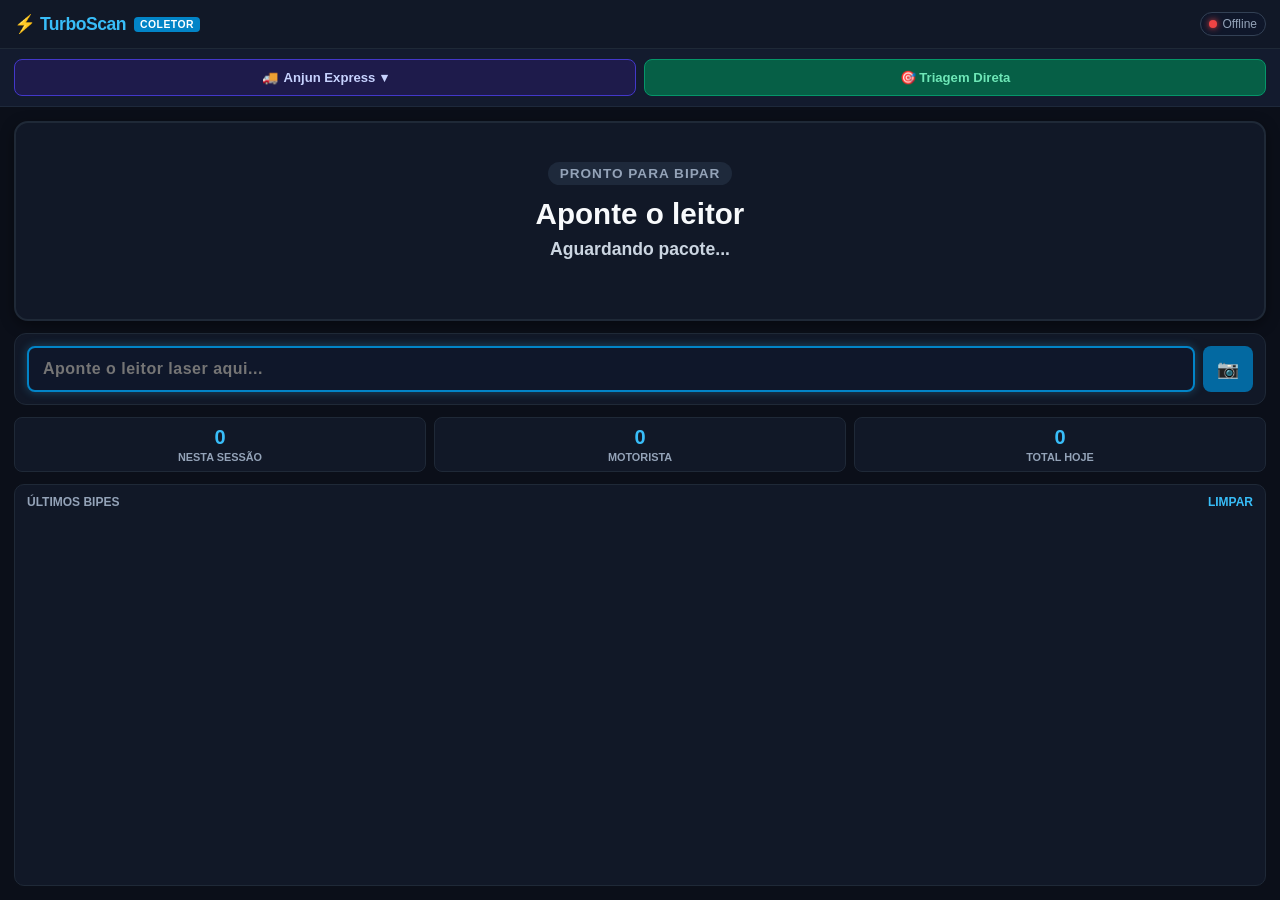
==== coletor.html @ 684beada "Add files via upload" ====
<!DOCTYPE html>
<html lang="pt-BR">
<head>
    <meta charset="UTF-8">
    <meta name="viewport" content="width=device-width, initial-scale=1.0, maximum-scale=1.0, user-scalable=no, viewport-fit=cover">
    <meta name="theme-color" content="#0b0f19">
    <meta name="apple-mobile-web-app-capable" content="yes">
    <meta name="apple-mobile-web-app-status-bar-style" content="black-translucent">
    <title>TurboScan Coletor Mobile</title>
    <style>
        * {
            box-sizing: border-box;
            margin: 0;
            padding: 0;
            -webkit-tap-highlight-color: transparent;
            font-family: -apple-system, BlinkMacSystemFont, "Segoe UI", Roboto, Helvetica, Arial, sans-serif;
        }

        body {
            background-color: #0b0f19;
            color: #f8fafc;
            min-height: 100vh;
            display: flex;
            flex-direction: column;
            overflow-x: hidden;
            padding-bottom: env(safe-area-inset-bottom);
        }

        /* Top Bar */
        .header {
            background: #111827;
            border-bottom: 1px solid #1f2937;
            padding: 12px 14px;
            display: flex;
            align-items: center;
            justify-content: space-between;
            position: sticky;
            top: 0;
            z-index: 50;
        }

        .brand-box {
            display: flex;
            align-items: center;
            gap: 8px;
        }

        .brand-title {
            font-size: 1.1rem;
            font-weight: 900;
            letter-spacing: -0.5px;
            color: #38bdf8;
            display: flex;
            align-items: center;
            gap: 4px;
        }

        .brand-badge {
            background: #0284c7;
            color: #fff;
            font-size: 0.65rem;
            font-weight: 800;
            padding: 2px 6px;
            border-radius: 4px;
            letter-spacing: 0.5px;
        }

        .status-pill {
            display: flex;
            align-items: center;
            gap: 6px;
            font-size: 0.75rem;
            background: #0f172a;
            border: 1px solid #334155;
            padding: 4px 8px;
            border-radius: 20px;
            color: #94a3b8;
        }

        .status-dot {
            width: 8px;
            height: 8px;
            border-radius: 50%;
            background: #10b981;
            box-shadow: 0 0 6px #10b981;
        }

        .status-dot.offline {
            background: #ef4444;
            box-shadow: 0 0 6px #ef4444;
        }

        /* Controls Bar */
        .controls-bar {
            background: #131b2e;
            padding: 10px 14px;
            border-bottom: 1px solid #1e293b;
            display: flex;
            gap: 8px;
            align-items: center;
        }

        .btn-control {
            flex: 1;
            background: #1e293b;
            border: 1px solid #334155;
            color: #f8fafc;
            padding: 10px 8px;
            border-radius: 8px;
            font-size: 0.82rem;
            font-weight: 700;
            display: flex;
            align-items: center;
            justify-content: center;
            gap: 6px;
            cursor: pointer;
            transition: all 0.15s ease;
        }

        .btn-control:active {
            transform: scale(0.97);
            background: #334155;
        }

        .btn-control.active-triagem {
            background: #065f46;
            border-color: #059669;
            color: #6ee7b7;
        }

        .btn-control.plat-btn {
            background: #1e1b4b;
            border-color: #4338ca;
            color: #c7d2fe;
        }

        /* Driver select bar (Modo Pilha) */
        .driver-bar {
            background: #182238;
            padding: 8px 14px;
            border-bottom: 1px solid #1e293b;
            display: none;
            align-items: center;
            gap: 8px;
        }

        .driver-select {
            flex: 1;
            background: #0f172a;
            border: 1px solid #38bdf8;
            color: #f8fafc;
            padding: 8px 10px;
            border-radius: 6px;
            font-size: 0.9rem;
            font-weight: 600;
            outline: none;
        }

        /* Main Container */
        .main-container {
            flex: 1;
            padding: 14px;
            display: flex;
            flex-direction: column;
            gap: 12px;
        }

        /* Big Result Card */
        .result-card {
            background: #111827;
            border: 2px solid #1f2937;
            border-radius: 14px;
            padding: 16px;
            text-align: center;
            transition: all 0.2s ease;
            box-shadow: 0 4px 14px rgba(0,0,0,0.4);
            min-height: 200px;
            display: flex;
            flex-direction: column;
            justify-content: center;
            align-items: center;
            gap: 8px;
        }

        .result-card.ok {
            border-color: #10b981;
            background: linear-gradient(180deg, #064e3b 0%, #062b21 100%);
            box-shadow: 0 0 20px rgba(16, 185, 129, 0.25);
        }

        .result-card.duplicado {
            border-color: #f59e0b;
            background: linear-gradient(180deg, #78350f 0%, #3a1a05 100%);
            box-shadow: 0 0 20px rgba(245, 158, 11, 0.25);
        }

        .result-card.divergente {
            border-color: #ef4444;
            background: linear-gradient(180deg, #7f1d1d 0%, #450a0a 100%);
            box-shadow: 0 0 20px rgba(239, 68, 68, 0.35);
            animation: shake 0.4s ease-in-out;
        }

        @keyframes shake {
            0%, 100% { transform: translateX(0); }
            20%, 60% { transform: translateX(-6px); }
            40%, 80% { transform: translateX(6px); }
        }

        .status-tag {
            font-size: 0.85rem;
            font-weight: 900;
            text-transform: uppercase;
            letter-spacing: 1px;
            padding: 4px 12px;
            border-radius: 20px;
            background: #1e293b;
            color: #94a3b8;
        }

        .result-card.ok .status-tag {
            background: #10b981;
            color: #064e3b;
        }

        .result-card.duplicado .status-tag {
            background: #f59e0b;
            color: #78350f;
        }

        .result-card.divergente .status-tag {
            background: #ef4444;
            color: #ffffff;
        }

        .mot-display {
            font-size: 1.85rem;
            font-weight: 900;
            line-height: 1.15;
            color: #f8fafc;
            word-break: break-word;
            margin-top: 4px;
        }

        .cidade-display {
            font-size: 1.1rem;
            font-weight: 700;
            color: #cbd5e1;
            display: flex;
            align-items: center;
            gap: 6px;
        }

        .detail-display {
            font-size: 0.85rem;
            color: #94a3b8;
            word-break: break-all;
        }

        .msg-display {
            font-size: 0.85rem;
            color: #fbbf24;
            margin-top: 4px;
            font-weight: 600;
        }

        /* Scan Input Section */
        .input-card {
            background: #111827;
            border: 1px solid #1f2937;
            border-radius: 12px;
            padding: 12px;
            display: flex;
            flex-direction: column;
            gap: 10px;
        }

        .input-row {
            display: flex;
            gap: 8px;
        }

        .barcode-input {
            flex: 1;
            background: #0f172a;
            border: 2px solid #38bdf8;
            color: #f8fafc;
            padding: 12px 14px;
            border-radius: 8px;
            font-size: 1rem;
            font-weight: 700;
            outline: none;
            letter-spacing: 0.5px;
        }

        .barcode-input:focus {
            border-color: #0284c7;
            box-shadow: 0 0 10px rgba(56, 189, 248, 0.3);
        }

        .btn-cam {
            background: #0369a1;
            color: #fff;
            border: none;
            border-radius: 8px;
            padding: 0 14px;
            font-size: 1.1rem;
            cursor: pointer;
            display: flex;
            align-items: center;
            justify-content: center;
        }

        .btn-cam:active {
            background: #0284c7;
        }

        /* Counters Bar */
        .stats-bar {
            display: grid;
            grid-template-columns: repeat(3, 1fr);
            gap: 8px;
        }

        .stat-box {
            background: #111827;
            border: 1px solid #1f2937;
            border-radius: 8px;
            padding: 8px 10px;
            text-align: center;
        }

        .stat-val {
            font-size: 1.25rem;
            font-weight: 900;
            color: #38bdf8;
        }

        .stat-label {
            font-size: 0.68rem;
            color: #94a3b8;
            text-transform: uppercase;
            font-weight: 700;
            margin-top: 2px;
        }

        /* Camera Scanner Modal */
        #camera-modal {
            display: none;
            position: fixed;
            top: 0;
            left: 0;
            right: 0;
            bottom: 0;
            background: rgba(0,0,0,0.95);
            z-index: 100;
            flex-direction: column;
            align-items: center;
            justify-content: center;
            padding: 16px;
        }

        #camera-video {
            width: 100%;
            max-width: 400px;
            height: 280px;
            border-radius: 12px;
            border: 2px solid #38bdf8;
            object-fit: cover;
            background: #000;
        }

        .cam-controls {
            margin-top: 14px;
            display: flex;
            gap: 12px;
            width: 100%;
            max-width: 400px;
        }

        .btn-close-cam {
            flex: 1;
            background: #ef4444;
            color: #fff;
            border: none;
            padding: 12px;
            border-radius: 8px;
            font-size: 0.9rem;
            font-weight: 800;
            cursor: pointer;
        }

        /* Platform Selection Sheet */
        #sheet-plataforma {
            display: none;
            position: fixed;
            top: 0;
            left: 0;
            right: 0;
            bottom: 0;
            background: rgba(0,0,0,0.7);
            z-index: 90;
            align-items: flex-end;
            justify-content: center;
        }

        .sheet-content {
            background: #111827;
            border-top: 1px solid #374151;
            border-radius: 16px 16px 0 0;
            width: 100%;
            max-width: 500px;
            padding: 18px 16px 28px 16px;
            display: flex;
            flex-direction: column;
            gap: 10px;
            animation: slideUp 0.2s ease-out;
        }

        @keyframes slideUp {
            from { transform: translateY(100%); }
            to { transform: translateY(0); }
        }

        .sheet-title {
            font-size: 1rem;
            font-weight: 800;
            color: #cbd5e1;
            margin-bottom: 6px;
            text-align: center;
        }

        .sheet-opt {
            background: #1e293b;
            border: 1px solid #334155;
            color: #f8fafc;
            padding: 14px;
            border-radius: 10px;
            font-size: 0.95rem;
            font-weight: 700;
            display: flex;
            align-items: center;
            justify-content: space-between;
            cursor: pointer;
        }

        .sheet-opt:active {
            background: #334155;
        }

        .sheet-opt.selected {
            border-color: #38bdf8;
            background: #0f2744;
            color: #38bdf8;
        }

        /* Recent Scans */
        .history-card {
            background: #111827;
            border: 1px solid #1f2937;
            border-radius: 10px;
            padding: 10px 12px;
            flex: 1;
            display: flex;
            flex-direction: column;
            overflow: hidden;
        }

        .history-title {
            font-size: 0.75rem;
            font-weight: 800;
            color: #94a3b8;
            text-transform: uppercase;
            margin-bottom: 6px;
            display: flex;
            justify-content: space-between;
        }

        .history-list {
            list-style: none;
            overflow-y: auto;
            flex: 1;
            display: flex;
            flex-direction: column;
            gap: 4px;
        }

        .history-item {
            background: #182238;
            border-radius: 6px;
            padding: 6px 8px;
            font-size: 0.78rem;
            display: flex;
            justify-content: space-between;
            align-items: center;
        }

        .history-item.divergente {
            border-left: 3px solid #ef4444;
        }

        .history-item.ok {
            border-left: 3px solid #10b981;
        }

        .history-item.duplicado {
            border-left: 3px solid #f59e0b;
        }
    </style>
</head>
<body>

    <!-- Top Bar -->
    <header class="header">
        <div class="brand-box">
            <span class="brand-title">⚡ TurboScan</span>
            <span class="brand-badge">COLETOR</span>
        </div>
        <div class="status-pill">
            <div id="status-dot" class="status-dot"></div>
            <span id="status-text">Online</span>
        </div>
    </header>

    <!-- Controls Bar -->
    <div class="controls-bar">
        <button id="btn-plat-selector" class="btn-control plat-btn">
            <span id="plat-icon">🚚</span>
            <span id="plat-label">Anjun Express</span>
            <span>▾</span>
        </button>
        <button id="btn-modo-triagem" class="btn-control active-triagem">
            <span>🎯 Triagem Direta</span>
        </button>
    </div>

    <!-- Driver Selector Bar (Pilha Mode) -->
    <div id="driver-bar" class="driver-bar">
        <span style="font-size: 0.8rem; font-weight: 700; color: #94a3b8;">Motorista:</span>
        <select id="driver-select" class="driver-select">
            <option value="">Selecione o motorista...</option>
        </select>
    </div>

    <!-- Main Container -->
    <main class="main-container">

        <!-- Big Result Card -->
        <div id="result-card" class="result-card">
            <span id="res-tag" class="status-tag">PRONTO PARA BIPAR</span>
            <div id="res-mot" class="mot-display">Aponte o leitor</div>
            <div id="res-cidade" class="cidade-display">Aguardando pacote...</div>
            <div id="res-detail" class="detail-display"></div>
            <div id="res-msg" class="msg-display"></div>
        </div>

        <!-- Scan Input Field -->
        <div class="input-card">
            <div class="input-row">
                <input type="text" id="barcode-input" class="barcode-input" placeholder="Aponte o leitor laser aqui..." autocomplete="off" autocorrect="off" autocapitalize="off" spellcheck="false" autofocus>
                <button type="button" id="btn-open-cam" class="btn-cam" title="Abrir câmera">📷</button>
            </div>
        </div>

        <!-- Stats Bar -->
        <div class="stats-bar">
            <div class="stat-box">
                <div id="stat-sessao" class="stat-val">0</div>
                <div class="stat-label">Nesta Sessão</div>
            </div>
            <div class="stat-box">
                <div id="stat-motorista" class="stat-val">0</div>
                <div class="stat-label">Motorista</div>
            </div>
            <div class="stat-box">
                <div id="stat-total" class="stat-val">0</div>
                <div class="stat-label">Total Hoje</div>
            </div>
        </div>

        <!-- Recent Scans History -->
        <div class="history-card">
            <div class="history-title">
                <span>Últimos Bipes</span>
                <span id="clear-hist-btn" style="cursor: pointer; color: #38bdf8;">Limpar</span>
            </div>
            <ul id="history-list" class="history-list">
                <!-- Inserido dinamicamente -->
            </ul>
        </div>

    </main>

    <!-- Platform Selection Sheet -->
    <div id="sheet-plataforma">
        <div class="sheet-content">
            <div class="sheet-title">Trocar Transportadora</div>
            <div class="sheet-opt" data-plat="anjun">
                <span>🚚 Anjun Express</span>
                <span class="check-mark">✓</span>
            </div>
            <div class="sheet-opt" data-plat="imile">
                <span>📦 iMile Delivery</span>
                <span class="check-mark"></span>
            </div>
            <div class="sheet-opt" data-plat="loggi">
                <span>⚡ Loggi</span>
                <span class="check-mark"></span>
            </div>
            <button id="btn-close-sheet" style="background: #334155; color: #fff; border: none; padding: 12px; border-radius: 8px; font-weight: 700; margin-top: 6px; cursor: pointer;">Cancelar</button>
        </div>
    </div>

    <!-- Camera Scanner Modal -->
    <div id="camera-modal">
        <video id="camera-video" playsinline></video>
        <div class="cam-controls">
            <button id="btn-close-cam" class="btn-close-cam">Fechar Câmera</button>
        </div>
    </div>

    <script>
        // State
        let plataformaAtiva = 'anjun';
        let modoTriagemDireta = true;
        let motoristaAtivo = '';
        let contagemSessao = 0;
        let cameraStream = null;
        let barcodeDetector = null;
        let cameraLoopId = null;

        // Elements
        const barcodeInput = document.getElementById('barcode-input');
        const resultCard = document.getElementById('result-card');
        const resTag = document.getElementById('res-tag');
        const resMot = document.getElementById('res-mot');
        const resCidade = document.getElementById('res-cidade');
        const resDetail = document.getElementById('res-detail');
        const resMsg = document.getElementById('res-msg');
        const statSessao = document.getElementById('stat-sessao');
        const statMotorista = document.getElementById('stat-motorista');
        const statTotal = document.getElementById('stat-total');
        const historyList = document.getElementById('history-list');
        const clearHistBtn = document.getElementById('clear-hist-btn');
        const statusDot = document.getElementById('status-dot');
        const statusText = document.getElementById('status-text');

        const btnModoTriagem = document.getElementById('btn-modo-triagem');
        const driverBar = document.getElementById('driver-bar');
        const driverSelect = document.getElementById('driver-select');
        const btnPlatSelector = document.getElementById('btn-plat-selector');
        const platLabel = document.getElementById('plat-label');
        const platIcon = document.getElementById('plat-icon');
        const sheetPlataforma = document.getElementById('sheet-plataforma');
        const btnCloseSheet = document.getElementById('btn-close-sheet');

        const btnOpenCam = document.getElementById('btn-open-cam');
        const cameraModal = document.getElementById('camera-modal');
        const cameraVideo = document.getElementById('camera-video');
        const btnCloseCam = document.getElementById('btn-close-cam');

        // Web Audio Synthesizer Beeps
        let audioCtx = null;
        function getAudioContext() {
            if (!audioCtx) {
                audioCtx = new (window.AudioContext || window.webkitAudioContext)();
            }
            if (audioCtx.state === 'suspended') {
                audioCtx.resume();
            }
            return audioCtx;
        }

        function playBeep(type = 'ok') {
            try {
                const ctx = getAudioContext();
                const osc = ctx.createOscillator();
                const gain = ctx.createGain();
                osc.connect(gain);
                gain.connect(ctx.destination);

                if (type === 'ok') {
                    osc.type = 'sine';
                    osc.frequency.setValueAtTime(1200, ctx.currentTime);
                    gain.gain.setValueAtTime(0.3, ctx.currentTime);
                    gain.gain.exponentialRampToValueAtTime(0.01, ctx.currentTime + 0.12);
                    osc.start(ctx.currentTime);
                    osc.stop(ctx.currentTime + 0.12);
                } else if (type === 'duplicado') {
                    osc.type = 'square';
                    osc.frequency.setValueAtTime(800, ctx.currentTime);
                    gain.gain.setValueAtTime(0.2, ctx.currentTime);
                    gain.gain.exponentialRampToValueAtTime(0.01, ctx.currentTime + 0.25);
                    osc.start(ctx.currentTime);
                    osc.stop(ctx.currentTime + 0.25);
                } else if (type === 'divergente') {
                    osc.type = 'sawtooth';
                    osc.frequency.setValueAtTime(350, ctx.currentTime);
                    gain.gain.setValueAtTime(0.4, ctx.currentTime);
                    gain.gain.exponentialRampToValueAtTime(0.01, ctx.currentTime + 0.45);
                    osc.start(ctx.currentTime);
                    osc.stop(ctx.currentTime + 0.45);
                }
            } catch (e) {
                console.warn("Audio erro:", e);
            }
        }

        function falarTexto(texto) {
            try {
                if ('speechSynthesis' in window && texto) {
                    window.speechSynthesis.cancel();
                    const utt = new SpeechSynthesisUtterance(texto);
                    utt.lang = 'pt-BR';
                    utt.rate = 1.15;
                    window.speechSynthesis.speak(utt);
                }
            } catch (e) {
                console.warn("Speech erro:", e);
            }
        }

        function vibrar(padrao = [80]) {
            try {
                if ('vibrate' in navigator) {
                    navigator.vibrate(padrao);
                }
            } catch (_) {}
        }

        // Auto Focus Input Management
        function manterFocoInput() {
            if (cameraModal.style.display !== 'flex' && sheetPlataforma.style.display !== 'flex') {
                if (document.activeElement !== barcodeInput) {
                    barcodeInput.focus();
                }
            }
        }
        document.addEventListener('click', (e) => {
            if (sheetPlataforma.style.display === 'flex' || cameraModal.style.display === 'flex') return;
            if (!['BUTTON', 'SELECT', 'INPUT'].includes(e.target.tagName)) {
                manterFocoInput();
            }
        });

        // Toggle Modo Triagem Direta vs Pilha
        btnModoTriagem.addEventListener('click', () => {
            modoTriagemDireta = !modoTriagemDireta;
            if (modoTriagemDireta) {
                btnModoTriagem.className = 'btn-control active-triagem';
                btnModoTriagem.innerHTML = '<span>🎯 Triagem Direta</span>';
                driverBar.style.display = 'none';
            } else {
                btnModoTriagem.className = 'btn-control';
                btnModoTriagem.innerHTML = '<span>📦 Modo Pilha</span>';
                driverBar.style.display = 'flex';
            }
            manterFocoInput();
        });

        // Platform Selector Sheet
        btnPlatSelector.addEventListener('click', (e) => {
            e.stopPropagation();
            sheetPlataforma.style.display = 'flex';
        });

        btnCloseSheet.addEventListener('click', (e) => {
            e.stopPropagation();
            sheetPlataforma.style.display = 'none';
            manterFocoInput();
        });

        sheetPlataforma.addEventListener('click', (e) => {
            if (e.target === sheetPlataforma) {
                e.stopPropagation();
                sheetPlataforma.style.display = 'none';
                manterFocoInput();
            }
        });

        document.querySelectorAll('.sheet-opt').forEach(opt => {
            opt.addEventListener('click', async (e) => {
                e.stopPropagation();
                const plat = opt.getAttribute('data-plat');
                sheetPlataforma.style.display = 'none';
                await trocarPlataforma(plat);
                manterFocoInput();
            });
        });

        async function trocarPlataforma(plat) {
            try {
                plataformaAtiva = plat;
                atualizarUiPlataforma(plat);
                const res = await fetch('/api/coletor/trocar-plataforma', {
                    method: 'POST',
                    headers: { 'Content-Type': 'application/json' },
                    body: JSON.stringify({ plataforma: plat })
                });
                if (res.ok) {
                    await carregarStatus();
                    falarTexto(plat === 'imile' ? 'iMile Delivery' : (plat === 'loggi' ? 'Loggi' : 'Anjun Express'));
                }
            } catch (e) {
                console.error("Erro ao trocar plataforma:", e);
            }
        }

        function atualizarUiPlataforma(plat) {
            document.querySelectorAll('.sheet-opt').forEach(opt => {
                const isSel = opt.getAttribute('data-plat') === plat;
                opt.className = 'sheet-opt' + (isSel ? ' selected' : '');
                opt.querySelector('.check-mark').innerText = isSel ? '✓' : '';
            });

            if (plat === 'anjun') {
                platLabel.innerText = 'Anjun Express';
                platIcon.innerText = '🚚';
            } else if (plat === 'imile') {
                platLabel.innerText = 'iMile Delivery';
                platIcon.innerText = '📦';
            } else if (plat === 'loggi') {
                platLabel.innerText = 'Loggi';
                platIcon.innerText = '⚡';
            }
        }

        // Driver Selection Change
        driverSelect.addEventListener('change', async () => {
            motoristaAtivo = driverSelect.value;
            try {
                await fetch('/api/coletor/trocar-motorista', {
                    method: 'POST',
                    headers: { 'Content-Type': 'application/json' },
                    body: JSON.stringify({ motorista: motoristaAtivo })
                });
            } catch (_) {}
            manterFocoInput();
        });

        // Load Status from Server
        async function carregarStatus() {
            try {
                const res = await fetch('/api/coletor/status?_=' + Date.now());
                if (res.ok) {
                    const data = await res.json();
                    statusDot.className = 'status-dot';
                    statusText.innerText = 'Online';

                    plataformaAtiva = data.plataforma || plataformaAtiva;
                    atualizarUiPlataforma(plataformaAtiva);

                    statMotorista.innerText = data.contagem || 0;
                    statTotal.innerText = data.contagem_total_hoje || 0;

                    // Atualiza opções de motoristas
                    const selVal = driverSelect.value;
                    driverSelect.innerHTML = '<option value="">Selecione o motorista...</option>';
                    (data.motoristas || []).forEach(m => {
                        const opt = document.createElement('option');
                        opt.value = m;
                        opt.innerText = m;
                        if (m === data.motorista_ativo || m === selVal) {
                            opt.selected = true;
                        }
                        driverSelect.appendChild(opt);
                    });
                } else {
                    statusDot.className = 'status-dot offline';
                    statusText.innerText = 'Offline';
                }
            } catch (e) {
                statusDot.className = 'status-dot offline';
                statusText.innerText = 'Desconectado';
            }
        }

        // Process Scan
        async function processarCodigo(codigo) {
            const codLimpo = String(codigo || '').trim();
            if (!codLimpo) return;

            // Feedback imediato
            resultCard.className = 'result-card';
            resTag.innerText = 'PROCESSANDO...';
            resMot.innerText = codLimpo;
            resCidade.innerText = 'Consultando transportadora...';
            resDetail.innerText = '';
            resMsg.innerText = '';

            try {
                const payload = {
                    codigo: codLimpo,
                    plataforma: plataformaAtiva,
                    motorista: modoTriagemDireta ? null : (driverSelect.value || null),
                    cidades_selecionadas: [],
                    triagem_direta: Boolean(modoTriagemDireta)
                };

                const res = await fetch('/bip', {
                    method: 'POST',
                    headers: { 'Content-Type': 'application/json' },
                    body: JSON.stringify(payload)
                });

                const data = await res.json();
                exibirResultado(codLimpo, data);
            } catch (e) {
                resultCard.className = 'result-card divergente';
                resTag.innerText = 'ERRO DE CONEXÃO';
                resMot.innerText = 'FALHA DE REDE';
                resCidade.innerText = 'Verifique o Wi-Fi do galpão';
                resMsg.innerText = e.message;
                playBeep('divergente');
                vibrar([200, 100, 200]);
            } finally {
                barcodeInput.value = '';
                manterFocoInput();
            }
        }

        function exibirResultado(codigo, data) {
            contagemSessao++;
            statSessao.innerText = contagemSessao;

            const st = (data.status || '').toLowerCase();
            const mot = data.motorista || 'Sem Motorista';
            const cid = data.cidade || '';
            const msg = data.mensagem || '';
            const bairro = data.bairro ? ` • Bairro: ${data.bairro}` : '';
            const cep = data.cep ? ` • CEP: ${data.cep}` : '';

            if (st === 'sucesso' || st === 'ok') {
                resultCard.className = 'result-card ok';
                resTag.innerText = 'SUCESSO';
                resMot.innerText = mot;
                resCidade.innerText = (cid ? '📍 ' + cid : '') + bairro;
                resDetail.innerText = `Pacote: ${codigo}`;
                resMsg.innerText = '';

                playBeep('ok');
                vibrar([90]);
                falarTexto(mot + (cid ? ' - ' + cid : ''));
                adicionarHistorico(codigo, mot, cid, 'ok');

                if (data.contagem !== undefined) {
                    statMotorista.innerText = data.contagem;
                }
            } else if (st === 'duplicado') {
                resultCard.className = 'result-card duplicado';
                resTag.innerText = 'DUPLICADO (JÁ BIPADO)';
                resMot.innerText = mot;
                resCidade.innerText = (cid ? '📍 ' + cid : '') + bairro;
                resDetail.innerText = `Pacote: ${codigo}`;
                resMsg.innerText = msg || 'Pacote já registrado no lote!';

                playBeep('duplicado');
                vibrar([120, 80, 120]);
                falarTexto("Duplicado! " + mot);
                adicionarHistorico(codigo, mot, cid, 'duplicado');
            } else if (st === 'divergente') {
                resultCard.className = 'result-card divergente';
                resTag.innerText = 'DIVERGÊNCIA!';
                resMot.innerText = mot !== 'Sem Motorista' ? mot : 'ATENÇÃO!';
                resCidade.innerText = (cid ? 'Destino: ' + cid : 'Cidade Não Autorizada') + bairro;
                resDetail.innerText = `Pacote: ${codigo}`;
                resMsg.innerText = msg;

                playBeep('divergente');
                vibrar([250, 100, 250, 100, 250]);
                falarTexto("Divergência! " + (cid || msg));
                adicionarHistorico(codigo, mot || 'Divergente', cid, 'divergente');
            } else {
                resultCard.className = 'result-card divergente';
                resTag.innerText = 'AVISO / FALHA';
                resMot.innerText = 'VERIFICAR PACOTE';
                resCidade.innerText = cid || '---';
                resDetail.innerText = `Pacote: ${codigo}`;
                resMsg.innerText = msg || 'Verifique o status no computador central';

                playBeep('divergente');
                vibrar([200]);
                adicionarHistorico(codigo, 'Falha', cid, 'divergente');
            }
        }

        function adicionarHistorico(codigo, motorista, cidade, status) {
            const li = document.createElement('li');
            li.className = 'history-item ' + status;
            const hora = new Date().toLocaleTimeString('pt-BR', { hour: '2-digit', minute: '2-digit', second: '2-digit' });
            li.innerHTML = `
                <div>
                    <strong style="color: #f8fafc;">${motorista}</strong>
                    <span style="color: #94a3b8; font-size: 0.72rem; margin-left: 4px;">${cidade || ''}</span>
                    <div style="color: #64748b; font-size: 0.7rem;">${codigo}</div>
                </div>
                <span style="color: #64748b; font-size: 0.72rem;">${hora}</span>
            `;
            historyList.insertBefore(li, historyList.firstChild);

            // Mantém no máximo 15 itens
            while (historyList.children.length > 15) {
                historyList.removeChild(historyList.lastChild);
            }
        }

        clearHistBtn.addEventListener('click', () => {
            historyList.innerHTML = '';
        });

        // Barcode Input Handler
        barcodeInput.addEventListener('keydown', (e) => {
            if (e.key === 'Enter') {
                e.preventDefault();
                const val = barcodeInput.value;
                if (val.trim()) {
                    processarCodigo(val);
                }
            }
        });

        // Camera Scanner Feature
        btnOpenCam.addEventListener('click', async () => {
            cameraModal.style.display = 'flex';
            await iniciarCamera();
        });

        btnCloseCam.addEventListener('click', () => {
            pararCamera();
            cameraModal.style.display = 'none';
            manterFocoInput();
        });

        async function iniciarCamera() {
            try {
                if ('BarcodeDetector' in window) {
                    barcodeDetector = new BarcodeDetector({ formats: ['code_128', 'code_39', 'qr_code', 'ean_13', 'itf'] });
                }

                cameraStream = await navigator.mediaDevices.getUserMedia({
                    video: { facingMode: 'environment', width: { ideal: 1280 }, height: { ideal: 720 } }
                });
                cameraVideo.srcObject = cameraStream;
                await cameraVideo.play();

                if (barcodeDetector) {
                    cameraLoopId = requestAnimationFrame(scanVideoFrame);
                }
            } catch (err) {
                alert("Não foi possível acessar a câmera do aparelho: " + err.message);
                cameraModal.style.display = 'none';
            }
        }

        async function scanVideoFrame() {
            if (cameraModal.style.display === 'flex' && barcodeDetector && cameraVideo.readyState >= 2) {
                try {
                    const barcodes = await barcodeDetector.detect(cameraVideo);
                    if (barcodes.length > 0) {
                        const raw = barcodes[0].rawValue;
                        if (raw) {
                            pararCamera();
                            cameraModal.style.display = 'none';
                            processarCodigo(raw);
                            return;
                        }
                    }
                } catch (_) {}
                cameraLoopId = requestAnimationFrame(scanVideoFrame);
            }
        }

        function pararCamera() {
            if (cameraLoopId) {
                cancelAnimationFrame(cameraLoopId);
                cameraLoopId = null;
            }
            if (cameraStream) {
                cameraStream.getTracks().forEach(t => t.stop());
                cameraStream = null;
            }
        }

        // Init
        carregarStatus();
        setInterval(carregarStatus, 5000);
        manterFocoInput();
    </script>
</body>
</html>
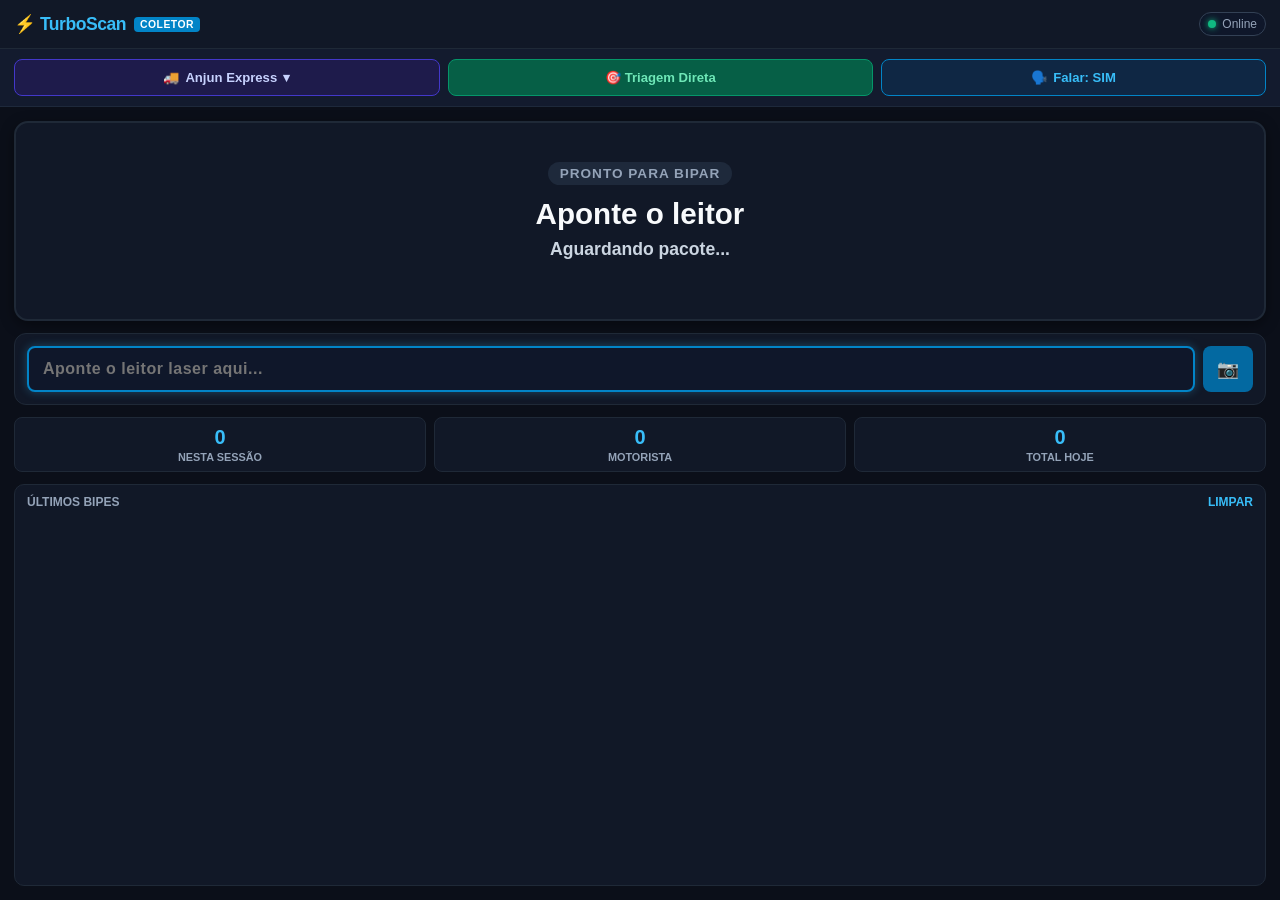
==== commit bb1f3c9e: "Add files via upload" ====
--- a/coletor.html
+++ b/coletor.html
@@ -1,1090 +1,4154 @@
-<!DOCTYPE html>
-<html lang="pt-BR">
-<head>
-    <meta charset="UTF-8">
-    <meta name="viewport" content="width=device-width, initial-scale=1.0, maximum-scale=1.0, user-scalable=no, viewport-fit=cover">
-    <meta name="theme-color" content="#0b0f19">
-    <meta name="apple-mobile-web-app-capable" content="yes">
-    <meta name="apple-mobile-web-app-status-bar-style" content="black-translucent">
-    <title>TurboScan Coletor Mobile</title>
-    <style>
-        * {
-            box-sizing: border-box;
-            margin: 0;
-            padding: 0;
-            -webkit-tap-highlight-color: transparent;
-            font-family: -apple-system, BlinkMacSystemFont, "Segoe UI", Roboto, Helvetica, Arial, sans-serif;
-        }
-
-        body {
-            background-color: #0b0f19;
-            color: #f8fafc;
-            min-height: 100vh;
-            display: flex;
-            flex-direction: column;
-            overflow-x: hidden;
-            padding-bottom: env(safe-area-inset-bottom);
-        }
-
-        /* Top Bar */
-        .header {
-            background: #111827;
-            border-bottom: 1px solid #1f2937;
-            padding: 12px 14px;
-            display: flex;
-            align-items: center;
-            justify-content: space-between;
-            position: sticky;
-            top: 0;
-            z-index: 50;
-        }
-
-        .brand-box {
-            display: flex;
-            align-items: center;
-            gap: 8px;
-        }
-
-        .brand-title {
-            font-size: 1.1rem;
-            font-weight: 900;
-            letter-spacing: -0.5px;
-            color: #38bdf8;
-            display: flex;
-            align-items: center;
-            gap: 4px;
-        }
-
-        .brand-badge {
-            background: #0284c7;
-            color: #fff;
-            font-size: 0.65rem;
-            font-weight: 800;
-            padding: 2px 6px;
-            border-radius: 4px;
-            letter-spacing: 0.5px;
-        }
-
-        .status-pill {
-            display: flex;
-            align-items: center;
-            gap: 6px;
-            font-size: 0.75rem;
-            background: #0f172a;
-            border: 1px solid #334155;
-            padding: 4px 8px;
-            border-radius: 20px;
-            color: #94a3b8;
-        }
-
-        .status-dot {
-            width: 8px;
-            height: 8px;
-            border-radius: 50%;
-            background: #10b981;
-            box-shadow: 0 0 6px #10b981;
-        }
-
-        .status-dot.offline {
-            background: #ef4444;
-            box-shadow: 0 0 6px #ef4444;
-        }
-
-        /* Controls Bar */
-        .controls-bar {
-            background: #131b2e;
-            padding: 10px 14px;
-            border-bottom: 1px solid #1e293b;
-            display: flex;
-            gap: 8px;
-            align-items: center;
-        }
-
-        .btn-control {
-            flex: 1;
-            background: #1e293b;
-            border: 1px solid #334155;
-            color: #f8fafc;
-            padding: 10px 8px;
-            border-radius: 8px;
-            font-size: 0.82rem;
-            font-weight: 700;
-            display: flex;
-            align-items: center;
-            justify-content: center;
-            gap: 6px;
-            cursor: pointer;
-            transition: all 0.15s ease;
-        }
-
-        .btn-control:active {
-            transform: scale(0.97);
-            background: #334155;
-        }
-
-        .btn-control.active-triagem {
-            background: #065f46;
-            border-color: #059669;
-            color: #6ee7b7;
-        }
-
-        .btn-control.plat-btn {
-            background: #1e1b4b;
-            border-color: #4338ca;
-            color: #c7d2fe;
-        }
-
-        /* Driver select bar (Modo Pilha) */
-        .driver-bar {
-            background: #182238;
-            padding: 8px 14px;
-            border-bottom: 1px solid #1e293b;
-            display: none;
-            align-items: center;
-            gap: 8px;
-        }
-
-        .driver-select {
-            flex: 1;
-            background: #0f172a;
-            border: 1px solid #38bdf8;
-            color: #f8fafc;
-            padding: 8px 10px;
-            border-radius: 6px;
-            font-size: 0.9rem;
-            font-weight: 600;
-            outline: none;
-        }
-
-        /* Main Container */
-        .main-container {
-            flex: 1;
-            padding: 14px;
-            display: flex;
-            flex-direction: column;
-            gap: 12px;
-        }
-
-        /* Big Result Card */
-        .result-card {
-            background: #111827;
-            border: 2px solid #1f2937;
-            border-radius: 14px;
-            padding: 16px;
-            text-align: center;
-            transition: all 0.2s ease;
-            box-shadow: 0 4px 14px rgba(0,0,0,0.4);
-            min-height: 200px;
-            display: flex;
-            flex-direction: column;
-            justify-content: center;
-            align-items: center;
-            gap: 8px;
-        }
-
-        .result-card.ok {
-            border-color: #10b981;
-            background: linear-gradient(180deg, #064e3b 0%, #062b21 100%);
-            box-shadow: 0 0 20px rgba(16, 185, 129, 0.25);
-        }
-
-        .result-card.duplicado {
-            border-color: #f59e0b;
-            background: linear-gradient(180deg, #78350f 0%, #3a1a05 100%);
-            box-shadow: 0 0 20px rgba(245, 158, 11, 0.25);
-        }
-
-        .result-card.divergente {
-            border-color: #ef4444;
-            background: linear-gradient(180deg, #7f1d1d 0%, #450a0a 100%);
-            box-shadow: 0 0 20px rgba(239, 68, 68, 0.35);
-            animation: shake 0.4s ease-in-out;
-        }
-
-        @keyframes shake {
-            0%, 100% { transform: translateX(0); }
-            20%, 60% { transform: translateX(-6px); }
-            40%, 80% { transform: translateX(6px); }
-        }
-
-        .status-tag {
-            font-size: 0.85rem;
-            font-weight: 900;
-            text-transform: uppercase;
-            letter-spacing: 1px;
-            padding: 4px 12px;
-            border-radius: 20px;
-            background: #1e293b;
-            color: #94a3b8;
-        }
-
-        .result-card.ok .status-tag {
-            background: #10b981;
-            color: #064e3b;
-        }
-
-        .result-card.duplicado .status-tag {
-            background: #f59e0b;
-            color: #78350f;
-        }
-
-        .result-card.divergente .status-tag {
-            background: #ef4444;
-            color: #ffffff;
-        }
-
-        .mot-display {
-            font-size: 1.85rem;
-            font-weight: 900;
-            line-height: 1.15;
-            color: #f8fafc;
-            word-break: break-word;
-            margin-top: 4px;
-        }
-
-        .cidade-display {
-            font-size: 1.1rem;
-            font-weight: 700;
-            color: #cbd5e1;
-            display: flex;
-            align-items: center;
-            gap: 6px;
-        }
-
-        .detail-display {
-            font-size: 0.85rem;
-            color: #94a3b8;
-            word-break: break-all;
-        }
-
-        .msg-display {
-            font-size: 0.85rem;
-            color: #fbbf24;
-            margin-top: 4px;
-            font-weight: 600;
-        }
-
-        /* Scan Input Section */
-        .input-card {
-            background: #111827;
-            border: 1px solid #1f2937;
-            border-radius: 12px;
-            padding: 12px;
-            display: flex;
-            flex-direction: column;
-            gap: 10px;
-        }
-
-        .input-row {
-            display: flex;
-            gap: 8px;
-        }
-
-        .barcode-input {
-            flex: 1;
-            background: #0f172a;
-            border: 2px solid #38bdf8;
-            color: #f8fafc;
-            padding: 12px 14px;
-            border-radius: 8px;
-            font-size: 1rem;
-            font-weight: 700;
-            outline: none;
-            letter-spacing: 0.5px;
-        }
-
-        .barcode-input:focus {
-            border-color: #0284c7;
-            box-shadow: 0 0 10px rgba(56, 189, 248, 0.3);
-        }
-
-        .btn-cam {
-            background: #0369a1;
-            color: #fff;
-            border: none;
-            border-radius: 8px;
-            padding: 0 14px;
-            font-size: 1.1rem;
-            cursor: pointer;
-            display: flex;
-            align-items: center;
-            justify-content: center;
-        }
-
-        .btn-cam:active {
-            background: #0284c7;
-        }
-
-        /* Counters Bar */
-        .stats-bar {
-            display: grid;
-            grid-template-columns: repeat(3, 1fr);
-            gap: 8px;
-        }
-
-        .stat-box {
-            background: #111827;
-            border: 1px solid #1f2937;
-            border-radius: 8px;
-            padding: 8px 10px;
-            text-align: center;
-        }
-
-        .stat-val {
-            font-size: 1.25rem;
-            font-weight: 900;
-            color: #38bdf8;
-        }
-
-        .stat-label {
-            font-size: 0.68rem;
-            color: #94a3b8;
-            text-transform: uppercase;
-            font-weight: 700;
-            margin-top: 2px;
-        }
-
-        /* Camera Scanner Modal */
-        #camera-modal {
-            display: none;
-            position: fixed;
-            top: 0;
-            left: 0;
-            right: 0;
-            bottom: 0;
-            background: rgba(0,0,0,0.95);
-            z-index: 100;
-            flex-direction: column;
-            align-items: center;
-            justify-content: center;
-            padding: 16px;
-        }
-
-        #camera-video {
-            width: 100%;
-            max-width: 400px;
-            height: 280px;
-            border-radius: 12px;
-            border: 2px solid #38bdf8;
-            object-fit: cover;
-            background: #000;
-        }
-
-        .cam-controls {
-            margin-top: 14px;
-            display: flex;
-            gap: 12px;
-            width: 100%;
-            max-width: 400px;
-        }
-
-        .btn-close-cam {
-            flex: 1;
-            background: #ef4444;
-            color: #fff;
-            border: none;
-            padding: 12px;
-            border-radius: 8px;
-            font-size: 0.9rem;
-            font-weight: 800;
-            cursor: pointer;
-        }
-
-        /* Platform Selection Sheet */
-        #sheet-plataforma {
-            display: none;
-            position: fixed;
-            top: 0;
-            left: 0;
-            right: 0;
-            bottom: 0;
-            background: rgba(0,0,0,0.7);
-            z-index: 90;
-            align-items: flex-end;
-            justify-content: center;
-        }
-
-        .sheet-content {
-            background: #111827;
-            border-top: 1px solid #374151;
-            border-radius: 16px 16px 0 0;
-            width: 100%;
-            max-width: 500px;
-            padding: 18px 16px 28px 16px;
-            display: flex;
-            flex-direction: column;
-            gap: 10px;
-            animation: slideUp 0.2s ease-out;
-        }
-
-        @keyframes slideUp {
-            from { transform: translateY(100%); }
-            to { transform: translateY(0); }
-        }
-
-        .sheet-title {
-            font-size: 1rem;
-            font-weight: 800;
-            color: #cbd5e1;
-            margin-bottom: 6px;
-            text-align: center;
-        }
-
-        .sheet-opt {
-            background: #1e293b;
-            border: 1px solid #334155;
-            color: #f8fafc;
-            padding: 14px;
-            border-radius: 10px;
-            font-size: 0.95rem;
-            font-weight: 700;
-            display: flex;
-            align-items: center;
-            justify-content: space-between;
-            cursor: pointer;
-        }
-
-        .sheet-opt:active {
-            background: #334155;
-        }
-
-        .sheet-opt.selected {
-            border-color: #38bdf8;
-            background: #0f2744;
-            color: #38bdf8;
-        }
-
-        /* Recent Scans */
-        .history-card {
-            background: #111827;
-            border: 1px solid #1f2937;
-            border-radius: 10px;
-            padding: 10px 12px;
-            flex: 1;
-            display: flex;
-            flex-direction: column;
-            overflow: hidden;
-        }
-
-        .history-title {
-            font-size: 0.75rem;
-            font-weight: 800;
-            color: #94a3b8;
-            text-transform: uppercase;
-            margin-bottom: 6px;
-            display: flex;
-            justify-content: space-between;
-        }
-
-        .history-list {
-            list-style: none;
-            overflow-y: auto;
-            flex: 1;
-            display: flex;
-            flex-direction: column;
-            gap: 4px;
-        }
-
-        .history-item {
-            background: #182238;
-            border-radius: 6px;
-            padding: 6px 8px;
-            font-size: 0.78rem;
-            display: flex;
-            justify-content: space-between;
-            align-items: center;
-        }
-
-        .history-item.divergente {
-            border-left: 3px solid #ef4444;
-        }
-
-        .history-item.ok {
-            border-left: 3px solid #10b981;
-        }
-
-        .history-item.duplicado {
-            border-left: 3px solid #f59e0b;
-        }
-    </style>
-</head>
-<body>
-
-    <!-- Top Bar -->
-    <header class="header">
-        <div class="brand-box">
-            <span class="brand-title">⚡ TurboScan</span>
-            <span class="brand-badge">COLETOR</span>
-        </div>
-        <div class="status-pill">
-            <div id="status-dot" class="status-dot"></div>
-            <span id="status-text">Online</span>
-        </div>
-    </header>
-
-    <!-- Controls Bar -->
-    <div class="controls-bar">
-        <button id="btn-plat-selector" class="btn-control plat-btn">
-            <span id="plat-icon">🚚</span>
-            <span id="plat-label">Anjun Express</span>
-            <span>▾</span>
-        </button>
-        <button id="btn-modo-triagem" class="btn-control active-triagem">
-            <span>🎯 Triagem Direta</span>
-        </button>
-    </div>
-
-    <!-- Driver Selector Bar (Pilha Mode) -->
-    <div id="driver-bar" class="driver-bar">
-        <span style="font-size: 0.8rem; font-weight: 700; color: #94a3b8;">Motorista:</span>
-        <select id="driver-select" class="driver-select">
-            <option value="">Selecione o motorista...</option>
-        </select>
-    </div>
-
-    <!-- Main Container -->
-    <main class="main-container">
-
-        <!-- Big Result Card -->
-        <div id="result-card" class="result-card">
-            <span id="res-tag" class="status-tag">PRONTO PARA BIPAR</span>
-            <div id="res-mot" class="mot-display">Aponte o leitor</div>
-            <div id="res-cidade" class="cidade-display">Aguardando pacote...</div>
-            <div id="res-detail" class="detail-display"></div>
-            <div id="res-msg" class="msg-display"></div>
-        </div>
-
-        <!-- Scan Input Field -->
-        <div class="input-card">
-            <div class="input-row">
-                <input type="text" id="barcode-input" class="barcode-input" placeholder="Aponte o leitor laser aqui..." autocomplete="off" autocorrect="off" autocapitalize="off" spellcheck="false" autofocus>
-                <button type="button" id="btn-open-cam" class="btn-cam" title="Abrir câmera">📷</button>
-            </div>
-        </div>
-
-        <!-- Stats Bar -->
-        <div class="stats-bar">
-            <div class="stat-box">
-                <div id="stat-sessao" class="stat-val">0</div>
-                <div class="stat-label">Nesta Sessão</div>
-            </div>
-            <div class="stat-box">
-                <div id="stat-motorista" class="stat-val">0</div>
-                <div class="stat-label">Motorista</div>
-            </div>
-            <div class="stat-box">
-                <div id="stat-total" class="stat-val">0</div>
-                <div class="stat-label">Total Hoje</div>
-            </div>
-        </div>
-
-        <!-- Recent Scans History -->
-        <div class="history-card">
-            <div class="history-title">
-                <span>Últimos Bipes</span>
-                <span id="clear-hist-btn" style="cursor: pointer; color: #38bdf8;">Limpar</span>
-            </div>
-            <ul id="history-list" class="history-list">
-                <!-- Inserido dinamicamente -->
-            </ul>
-        </div>
-
-    </main>
-
-    <!-- Platform Selection Sheet -->
-    <div id="sheet-plataforma">
-        <div class="sheet-content">
-            <div class="sheet-title">Trocar Transportadora</div>
-            <div class="sheet-opt" data-plat="anjun">
-                <span>🚚 Anjun Express</span>
-                <span class="check-mark">✓</span>
-            </div>
-            <div class="sheet-opt" data-plat="imile">
-                <span>📦 iMile Delivery</span>
-                <span class="check-mark"></span>
-            </div>
-            <div class="sheet-opt" data-plat="loggi">
-                <span>⚡ Loggi</span>
-                <span class="check-mark"></span>
-            </div>
-            <button id="btn-close-sheet" style="background: #334155; color: #fff; border: none; padding: 12px; border-radius: 8px; font-weight: 700; margin-top: 6px; cursor: pointer;">Cancelar</button>
-        </div>
-    </div>
-
-    <!-- Camera Scanner Modal -->
-    <div id="camera-modal">
-        <video id="camera-video" playsinline></video>
-        <div class="cam-controls">
-            <button id="btn-close-cam" class="btn-close-cam">Fechar Câmera</button>
-        </div>
-    </div>
-
-    <script>
-        // State
-        let plataformaAtiva = 'anjun';
-        let modoTriagemDireta = true;
-        let motoristaAtivo = '';
-        let contagemSessao = 0;
-        let cameraStream = null;
-        let barcodeDetector = null;
-        let cameraLoopId = null;
-
-        // Elements
-        const barcodeInput = document.getElementById('barcode-input');
-        const resultCard = document.getElementById('result-card');
-        const resTag = document.getElementById('res-tag');
-        const resMot = document.getElementById('res-mot');
-        const resCidade = document.getElementById('res-cidade');
-        const resDetail = document.getElementById('res-detail');
-        const resMsg = document.getElementById('res-msg');
-        const statSessao = document.getElementById('stat-sessao');
-        const statMotorista = document.getElementById('stat-motorista');
-        const statTotal = document.getElementById('stat-total');
-        const historyList = document.getElementById('history-list');
-        const clearHistBtn = document.getElementById('clear-hist-btn');
-        const statusDot = document.getElementById('status-dot');
-        const statusText = document.getElementById('status-text');
-
-        const btnModoTriagem = document.getElementById('btn-modo-triagem');
-        const driverBar = document.getElementById('driver-bar');
-        const driverSelect = document.getElementById('driver-select');
-        const btnPlatSelector = document.getElementById('btn-plat-selector');
-        const platLabel = document.getElementById('plat-label');
-        const platIcon = document.getElementById('plat-icon');
-        const sheetPlataforma = document.getElementById('sheet-plataforma');
-        const btnCloseSheet = document.getElementById('btn-close-sheet');
-
-        const btnOpenCam = document.getElementById('btn-open-cam');
-        const cameraModal = document.getElementById('camera-modal');
-        const cameraVideo = document.getElementById('camera-video');
-        const btnCloseCam = document.getElementById('btn-close-cam');
-
-        // Web Audio Synthesizer Beeps
-        let audioCtx = null;
-        function getAudioContext() {
-            if (!audioCtx) {
-                audioCtx = new (window.AudioContext || window.webkitAudioContext)();
-            }
-            if (audioCtx.state === 'suspended') {
-                audioCtx.resume();
-            }
-            return audioCtx;
-        }
-
-        function playBeep(type = 'ok') {
-            try {
-                const ctx = getAudioContext();
-                const osc = ctx.createOscillator();
-                const gain = ctx.createGain();
-                osc.connect(gain);
-                gain.connect(ctx.destination);
-
-                if (type === 'ok') {
-                    osc.type = 'sine';
-                    osc.frequency.setValueAtTime(1200, ctx.currentTime);
-                    gain.gain.setValueAtTime(0.3, ctx.currentTime);
-                    gain.gain.exponentialRampToValueAtTime(0.01, ctx.currentTime + 0.12);
-                    osc.start(ctx.currentTime);
-                    osc.stop(ctx.currentTime + 0.12);
-                } else if (type === 'duplicado') {
-                    osc.type = 'square';
-                    osc.frequency.setValueAtTime(800, ctx.currentTime);
-                    gain.gain.setValueAtTime(0.2, ctx.currentTime);
-                    gain.gain.exponentialRampToValueAtTime(0.01, ctx.currentTime + 0.25);
-                    osc.start(ctx.currentTime);
-                    osc.stop(ctx.currentTime + 0.25);
-                } else if (type === 'divergente') {
-                    osc.type = 'sawtooth';
-                    osc.frequency.setValueAtTime(350, ctx.currentTime);
-                    gain.gain.setValueAtTime(0.4, ctx.currentTime);
-                    gain.gain.exponentialRampToValueAtTime(0.01, ctx.currentTime + 0.45);
-                    osc.start(ctx.currentTime);
-                    osc.stop(ctx.currentTime + 0.45);
-                }
-            } catch (e) {
-                console.warn("Audio erro:", e);
-            }
-        }
-
-        function falarTexto(texto) {
-            try {
-                if ('speechSynthesis' in window && texto) {
-                    window.speechSynthesis.cancel();
-                    const utt = new SpeechSynthesisUtterance(texto);
-                    utt.lang = 'pt-BR';
-                    utt.rate = 1.15;
-                    window.speechSynthesis.speak(utt);
-                }
-            } catch (e) {
-                console.warn("Speech erro:", e);
-            }
-        }
-
-        function vibrar(padrao = [80]) {
-            try {
-                if ('vibrate' in navigator) {
-                    navigator.vibrate(padrao);
-                }
-            } catch (_) {}
-        }
-
-        // Auto Focus Input Management
-        function manterFocoInput() {
-            if (cameraModal.style.display !== 'flex' && sheetPlataforma.style.display !== 'flex') {
-                if (document.activeElement !== barcodeInput) {
-                    barcodeInput.focus();
-                }
-            }
-        }
-        document.addEventListener('click', (e) => {
-            if (sheetPlataforma.style.display === 'flex' || cameraModal.style.display === 'flex') return;
-            if (!['BUTTON', 'SELECT', 'INPUT'].includes(e.target.tagName)) {
-                manterFocoInput();
-            }
-        });
-
-        // Toggle Modo Triagem Direta vs Pilha
-        btnModoTriagem.addEventListener('click', () => {
-            modoTriagemDireta = !modoTriagemDireta;
-            if (modoTriagemDireta) {
-                btnModoTriagem.className = 'btn-control active-triagem';
-                btnModoTriagem.innerHTML = '<span>🎯 Triagem Direta</span>';
-                driverBar.style.display = 'none';
-            } else {
-                btnModoTriagem.className = 'btn-control';
-                btnModoTriagem.innerHTML = '<span>📦 Modo Pilha</span>';
-                driverBar.style.display = 'flex';
-            }
-            manterFocoInput();
-        });
-
-        // Platform Selector Sheet
-        btnPlatSelector.addEventListener('click', (e) => {
-            e.stopPropagation();
-            sheetPlataforma.style.display = 'flex';
-        });
-
-        btnCloseSheet.addEventListener('click', (e) => {
-            e.stopPropagation();
-            sheetPlataforma.style.display = 'none';
-            manterFocoInput();
-        });
-
-        sheetPlataforma.addEventListener('click', (e) => {
-            if (e.target === sheetPlataforma) {
-                e.stopPropagation();
-                sheetPlataforma.style.display = 'none';
-                manterFocoInput();
-            }
-        });
-
-        document.querySelectorAll('.sheet-opt').forEach(opt => {
-            opt.addEventListener('click', async (e) => {
-                e.stopPropagation();
-                const plat = opt.getAttribute('data-plat');
-                sheetPlataforma.style.display = 'none';
-                await trocarPlataforma(plat);
-                manterFocoInput();
-            });
-        });
-
-        async function trocarPlataforma(plat) {
-            try {
-                plataformaAtiva = plat;
-                atualizarUiPlataforma(plat);
-                const res = await fetch('/api/coletor/trocar-plataforma', {
-                    method: 'POST',
-                    headers: { 'Content-Type': 'application/json' },
-                    body: JSON.stringify({ plataforma: plat })
-                });
-                if (res.ok) {
-                    await carregarStatus();
-                    falarTexto(plat === 'imile' ? 'iMile Delivery' : (plat === 'loggi' ? 'Loggi' : 'Anjun Express'));
-                }
-            } catch (e) {
-                console.error("Erro ao trocar plataforma:", e);
-            }
-        }
-
-        function atualizarUiPlataforma(plat) {
-            document.querySelectorAll('.sheet-opt').forEach(opt => {
-                const isSel = opt.getAttribute('data-plat') === plat;
-                opt.className = 'sheet-opt' + (isSel ? ' selected' : '');
-                opt.querySelector('.check-mark').innerText = isSel ? '✓' : '';
-            });
-
-            if (plat === 'anjun') {
-                platLabel.innerText = 'Anjun Express';
-                platIcon.innerText = '🚚';
-            } else if (plat === 'imile') {
-                platLabel.innerText = 'iMile Delivery';
-                platIcon.innerText = '📦';
-            } else if (plat === 'loggi') {
-                platLabel.innerText = 'Loggi';
-                platIcon.innerText = '⚡';
-            }
-        }
-
-        // Driver Selection Change
-        driverSelect.addEventListener('change', async () => {
-            motoristaAtivo = driverSelect.value;
-            try {
-                await fetch('/api/coletor/trocar-motorista', {
-                    method: 'POST',
-                    headers: { 'Content-Type': 'application/json' },
-                    body: JSON.stringify({ motorista: motoristaAtivo })
-                });
-            } catch (_) {}
-            manterFocoInput();
-        });
-
-        // Load Status from Server
-        async function carregarStatus() {
-            try {
-                const res = await fetch('/api/coletor/status?_=' + Date.now());
-                if (res.ok) {
-                    const data = await res.json();
-                    statusDot.className = 'status-dot';
-                    statusText.innerText = 'Online';
-
-                    plataformaAtiva = data.plataforma || plataformaAtiva;
-                    atualizarUiPlataforma(plataformaAtiva);
-
-                    statMotorista.innerText = data.contagem || 0;
-                    statTotal.innerText = data.contagem_total_hoje || 0;
-
-                    // Atualiza opções de motoristas
-                    const selVal = driverSelect.value;
-                    driverSelect.innerHTML = '<option value="">Selecione o motorista...</option>';
-                    (data.motoristas || []).forEach(m => {
-                        const opt = document.createElement('option');
-                        opt.value = m;
-                        opt.innerText = m;
-                        if (m === data.motorista_ativo || m === selVal) {
-                            opt.selected = true;
-                        }
-                        driverSelect.appendChild(opt);
-                    });
-                } else {
-                    statusDot.className = 'status-dot offline';
-                    statusText.innerText = 'Offline';
-                }
-            } catch (e) {
-                statusDot.className = 'status-dot offline';
-                statusText.innerText = 'Desconectado';
-            }
-        }
-
-        // Process Scan
-        async function processarCodigo(codigo) {
-            const codLimpo = String(codigo || '').trim();
-            if (!codLimpo) return;
-
-            // Feedback imediato
-            resultCard.className = 'result-card';
-            resTag.innerText = 'PROCESSANDO...';
-            resMot.innerText = codLimpo;
-            resCidade.innerText = 'Consultando transportadora...';
-            resDetail.innerText = '';
-            resMsg.innerText = '';
-
-            try {
-                const payload = {
-                    codigo: codLimpo,
-                    plataforma: plataformaAtiva,
-                    motorista: modoTriagemDireta ? null : (driverSelect.value || null),
-                    cidades_selecionadas: [],
-                    triagem_direta: Boolean(modoTriagemDireta)
-                };
-
-                const res = await fetch('/bip', {
-                    method: 'POST',
-                    headers: { 'Content-Type': 'application/json' },
-                    body: JSON.stringify(payload)
-                });
-
-                const data = await res.json();
-                exibirResultado(codLimpo, data);
-            } catch (e) {
-                resultCard.className = 'result-card divergente';
-                resTag.innerText = 'ERRO DE CONEXÃO';
-                resMot.innerText = 'FALHA DE REDE';
-                resCidade.innerText = 'Verifique o Wi-Fi do galpão';
-                resMsg.innerText = e.message;
-                playBeep('divergente');
-                vibrar([200, 100, 200]);
-            } finally {
-                barcodeInput.value = '';
-                manterFocoInput();
-            }
-        }
-
-        function exibirResultado(codigo, data) {
-            contagemSessao++;
-            statSessao.innerText = contagemSessao;
-
-            const st = (data.status || '').toLowerCase();
-            const mot = data.motorista || 'Sem Motorista';
-            const cid = data.cidade || '';
-            const msg = data.mensagem || '';
-            const bairro = data.bairro ? ` • Bairro: ${data.bairro}` : '';
-            const cep = data.cep ? ` • CEP: ${data.cep}` : '';
-
-            if (st === 'sucesso' || st === 'ok') {
-                resultCard.className = 'result-card ok';
-                resTag.innerText = 'SUCESSO';
-                resMot.innerText = mot;
-                resCidade.innerText = (cid ? '📍 ' + cid : '') + bairro;
-                resDetail.innerText = `Pacote: ${codigo}`;
-                resMsg.innerText = '';
-
-                playBeep('ok');
-                vibrar([90]);
-                falarTexto(mot + (cid ? ' - ' + cid : ''));
-                adicionarHistorico(codigo, mot, cid, 'ok');
-
-                if (data.contagem !== undefined) {
-                    statMotorista.innerText = data.contagem;
-                }
-            } else if (st === 'duplicado') {
-                resultCard.className = 'result-card duplicado';
-                resTag.innerText = 'DUPLICADO (JÁ BIPADO)';
-                resMot.innerText = mot;
-                resCidade.innerText = (cid ? '📍 ' + cid : '') + bairro;
-                resDetail.innerText = `Pacote: ${codigo}`;
-                resMsg.innerText = msg || 'Pacote já registrado no lote!';
-
-                playBeep('duplicado');
-                vibrar([120, 80, 120]);
-                falarTexto("Duplicado! " + mot);
-                adicionarHistorico(codigo, mot, cid, 'duplicado');
-            } else if (st === 'divergente') {
-                resultCard.className = 'result-card divergente';
-                resTag.innerText = 'DIVERGÊNCIA!';
-                resMot.innerText = mot !== 'Sem Motorista' ? mot : 'ATENÇÃO!';
-                resCidade.innerText = (cid ? 'Destino: ' + cid : 'Cidade Não Autorizada') + bairro;
-                resDetail.innerText = `Pacote: ${codigo}`;
-                resMsg.innerText = msg;
-
-                playBeep('divergente');
-                vibrar([250, 100, 250, 100, 250]);
-                falarTexto("Divergência! " + (cid || msg));
-                adicionarHistorico(codigo, mot || 'Divergente', cid, 'divergente');
-            } else {
-                resultCard.className = 'result-card divergente';
-                resTag.innerText = 'AVISO / FALHA';
-                resMot.innerText = 'VERIFICAR PACOTE';
-                resCidade.innerText = cid || '---';
-                resDetail.innerText = `Pacote: ${codigo}`;
-                resMsg.innerText = msg || 'Verifique o status no computador central';
-
-                playBeep('divergente');
-                vibrar([200]);
-                adicionarHistorico(codigo, 'Falha', cid, 'divergente');
-            }
-        }
-
-        function adicionarHistorico(codigo, motorista, cidade, status) {
-            const li = document.createElement('li');
-            li.className = 'history-item ' + status;
-            const hora = new Date().toLocaleTimeString('pt-BR', { hour: '2-digit', minute: '2-digit', second: '2-digit' });
-            li.innerHTML = `
-                <div>
-                    <strong style="color: #f8fafc;">${motorista}</strong>
-                    <span style="color: #94a3b8; font-size: 0.72rem; margin-left: 4px;">${cidade || ''}</span>
-                    <div style="color: #64748b; font-size: 0.7rem;">${codigo}</div>
-                </div>
-                <span style="color: #64748b; font-size: 0.72rem;">${hora}</span>
-            `;
-            historyList.insertBefore(li, historyList.firstChild);
-
-            // Mantém no máximo 15 itens
-            while (historyList.children.length > 15) {
-                historyList.removeChild(historyList.lastChild);
-            }
-        }
-
-        clearHistBtn.addEventListener('click', () => {
-            historyList.innerHTML = '';
-        });
-
-        // Barcode Input Handler
-        barcodeInput.addEventListener('keydown', (e) => {
-            if (e.key === 'Enter') {
-                e.preventDefault();
-                const val = barcodeInput.value;
-                if (val.trim()) {
-                    processarCodigo(val);
-                }
-            }
-        });
-
-        // Camera Scanner Feature
-        btnOpenCam.addEventListener('click', async () => {
-            cameraModal.style.display = 'flex';
-            await iniciarCamera();
-        });
-
-        btnCloseCam.addEventListener('click', () => {
-            pararCamera();
-            cameraModal.style.display = 'none';
-            manterFocoInput();
-        });
-
-        async function iniciarCamera() {
-            try {
-                if ('BarcodeDetector' in window) {
-                    barcodeDetector = new BarcodeDetector({ formats: ['code_128', 'code_39', 'qr_code', 'ean_13', 'itf'] });
-                }
-
-                cameraStream = await navigator.mediaDevices.getUserMedia({
-                    video: { facingMode: 'environment', width: { ideal: 1280 }, height: { ideal: 720 } }
-                });
-                cameraVideo.srcObject = cameraStream;
-                await cameraVideo.play();
-
-                if (barcodeDetector) {
-                    cameraLoopId = requestAnimationFrame(scanVideoFrame);
-                }
-            } catch (err) {
-                alert("Não foi possível acessar a câmera do aparelho: " + err.message);
-                cameraModal.style.display = 'none';
-            }
-        }
-
-        async function scanVideoFrame() {
-            if (cameraModal.style.display === 'flex' && barcodeDetector && cameraVideo.readyState >= 2) {
-                try {
-                    const barcodes = await barcodeDetector.detect(cameraVideo);
-                    if (barcodes.length > 0) {
-                        const raw = barcodes[0].rawValue;
-                        if (raw) {
-                            pararCamera();
-                            cameraModal.style.display = 'none';
-                            processarCodigo(raw);
-                            return;
-                        }
-                    }
-                } catch (_) {}
-                cameraLoopId = requestAnimationFrame(scanVideoFrame);
-            }
-        }
-
-        function pararCamera() {
-            if (cameraLoopId) {
-                cancelAnimationFrame(cameraLoopId);
-                cameraLoopId = null;
-            }
-            if (cameraStream) {
-                cameraStream.getTracks().forEach(t => t.stop());
-                cameraStream = null;
-            }
-        }
-
-        // Init
-        carregarStatus();
-        setInterval(carregarStatus, 5000);
-        manterFocoInput();
-    </script>
-</body>
-</html>
+<!DOCTYPE html>
+
+<html lang="pt-BR">
+
+<head>
+
+    <meta charset="UTF-8">
+
+    <meta name="viewport" content="width=device-width, initial-scale=1.0, maximum-scale=1.0, user-scalable=no, viewport-fit=cover">
+
+    <meta name="theme-color" content="#0b0f19">
+
+    <meta name="apple-mobile-web-app-capable" content="yes">
+
+    <meta name="apple-mobile-web-app-status-bar-style" content="black-translucent">
+
+    <title>TurboScan Coletor Mobile</title>
+
+    <style>
+
+        * {
+
+            box-sizing: border-box;
+
+            margin: 0;
+
+            padding: 0;
+
+            -webkit-tap-highlight-color: transparent;
+
+            font-family: -apple-system, BlinkMacSystemFont, "Segoe UI", Roboto, Helvetica, Arial, sans-serif;
+
+        }
+
+
+
+        body {
+
+            background-color: #0b0f19;
+
+            color: #f8fafc;
+
+            min-height: 100vh;
+
+            display: flex;
+
+            flex-direction: column;
+
+            overflow-x: hidden;
+
+            padding-bottom: env(safe-area-inset-bottom);
+
+        }
+
+
+
+        /* Top Bar */
+
+        .header {
+
+            background: #111827;
+
+            border-bottom: 1px solid #1f2937;
+
+            padding: 12px 14px;
+
+            display: flex;
+
+            align-items: center;
+
+            justify-content: space-between;
+
+            position: sticky;
+
+            top: 0;
+
+            z-index: 50;
+
+        }
+
+
+
+        .brand-box {
+
+            display: flex;
+
+            align-items: center;
+
+            gap: 8px;
+
+        }
+
+
+
+        .brand-title {
+
+            font-size: 1.1rem;
+
+            font-weight: 900;
+
+            letter-spacing: -0.5px;
+
+            color: #38bdf8;
+
+            display: flex;
+
+            align-items: center;
+
+            gap: 4px;
+
+        }
+
+
+
+        .brand-badge {
+
+            background: #0284c7;
+
+            color: #fff;
+
+            font-size: 0.65rem;
+
+            font-weight: 800;
+
+            padding: 2px 6px;
+
+            border-radius: 4px;
+
+            letter-spacing: 0.5px;
+
+        }
+
+
+
+        .status-pill {
+
+            display: flex;
+
+            align-items: center;
+
+            gap: 6px;
+
+            font-size: 0.75rem;
+
+            background: #0f172a;
+
+            border: 1px solid #334155;
+
+            padding: 4px 8px;
+
+            border-radius: 20px;
+
+            color: #94a3b8;
+
+        }
+
+
+
+        .status-dot {
+
+            width: 8px;
+
+            height: 8px;
+
+            border-radius: 50%;
+
+            background: #10b981;
+
+            box-shadow: 0 0 6px #10b981;
+
+        }
+
+
+
+        .status-dot.offline {
+
+            background: #ef4444;
+
+            box-shadow: 0 0 6px #ef4444;
+
+        }
+
+
+
+        /* Controls Bar */
+
+        .controls-bar {
+
+            background: #131b2e;
+
+            padding: 10px 14px;
+
+            border-bottom: 1px solid #1e293b;
+
+            display: flex;
+
+            gap: 8px;
+
+            align-items: center;
+
+        }
+
+
+
+        .btn-control {
+
+            flex: 1;
+
+            background: #1e293b;
+
+            border: 1px solid #334155;
+
+            color: #f8fafc;
+
+            padding: 10px 8px;
+
+            border-radius: 8px;
+
+            font-size: 0.82rem;
+
+            font-weight: 700;
+
+            display: flex;
+
+            align-items: center;
+
+            justify-content: center;
+
+            gap: 6px;
+
+            cursor: pointer;
+
+            transition: all 0.15s ease;
+
+            touch-action: manipulation;
+
+            -webkit-user-select: none;
+
+            user-select: none;
+
+        }
+
+
+
+        .btn-control:active {
+
+            transform: scale(0.97);
+
+            background: #334155;
+
+        }
+
+
+
+        .btn-control.active-triagem {
+
+            background: #065f46;
+
+            border-color: #059669;
+
+            color: #6ee7b7;
+
+        }
+
+
+
+        .btn-control.btn-voz {
+            background: #1e293b;
+            border-color: #334155;
+            color: #94a3b8;
+            flex: 0.9;
+        }
+
+        .btn-control.btn-voz.active-voz {
+            background: #0f2744;
+            border-color: #0284c7;
+            color: #38bdf8;
+        }
+
+        .btn-control.plat-btn {
+
+            background: #1e1b4b;
+
+            border-color: #4338ca;
+
+            color: #c7d2fe;
+
+        }
+
+
+
+        /* Driver select bar (Modo Pilha) */
+
+        .driver-bar {
+
+            background: #182238;
+
+            padding: 8px 14px;
+
+            border-bottom: 1px solid #1e293b;
+
+            display: none;
+
+            align-items: center;
+
+            gap: 8px;
+
+        }
+
+
+
+        .driver-select {
+
+            flex: 1;
+
+            background: #0f172a;
+
+            border: 1px solid #38bdf8;
+
+            color: #f8fafc;
+
+            padding: 8px 10px;
+
+            border-radius: 6px;
+
+            font-size: 0.9rem;
+
+            font-weight: 600;
+
+            outline: none;
+
+        }
+
+
+
+        /* Botão estilizado do seletor de motorista/destino (Touch friendly no PDA) */
+
+        .driver-select-btn {
+
+            flex: 1;
+
+            background: #0f172a;
+
+            border: 1px solid #38bdf8;
+
+            color: #f8fafc;
+
+            padding: 9px 12px;
+
+            border-radius: 8px;
+
+            font-size: 0.88rem;
+
+            font-weight: 700;
+
+            display: flex;
+
+            align-items: center;
+
+            justify-content: space-between;
+
+            cursor: pointer;
+
+            text-align: left;
+
+            touch-action: manipulation;
+
+            -webkit-user-select: none;
+
+            user-select: none;
+
+            overflow: hidden;
+
+            gap: 8px;
+
+        }
+
+        .driver-select-btn span:first-child {
+
+            white-space: nowrap;
+
+            overflow: hidden;
+
+            text-overflow: ellipsis;
+
+            max-width: 85%;
+
+        }
+
+        .driver-select-btn:active {
+
+            background: #1e293b;
+
+            border-color: #0ea5e9;
+
+        }
+
+
+
+        /* Modal / Bottom Sheet de Seleção com Busca e Abas no PDA */
+
+        #sheet-motorista {
+
+            display: none;
+
+            position: fixed;
+
+            top: 0;
+
+            left: 0;
+
+            right: 0;
+
+            bottom: 0;
+
+            background: rgba(0,0,0,0.75);
+
+            z-index: 210;
+
+            align-items: flex-end;
+
+            justify-content: center;
+
+        }
+
+
+
+        .sheet-motorista-content {
+            background: #111827;
+            border-top: 2px solid #38bdf8;
+            border-radius: 20px 20px 0 0;
+            width: 100%;
+            max-width: 520px;
+            height: 85vh;
+            max-height: 85vh;
+            padding: 16px 16px 20px 16px;
+            display: flex;
+            flex-direction: column;
+            gap: 10px;
+            animation: slideUp 0.2s ease-out;
+            box-sizing: border-box;
+        }
+
+
+
+        .sheet-header-row {
+
+            display: flex;
+
+            align-items: center;
+
+            justify-content: space-between;
+
+        }
+
+
+
+        .sheet-header-row .sheet-title {
+
+            margin: 0;
+
+            text-align: left;
+
+            font-size: 0.95rem;
+
+            color: #cbd5e1;
+
+            font-weight: 800;
+
+        }
+
+
+
+        .btn-close-x {
+            background: #1e293b;
+            border: 1px solid #475569;
+            color: #f1f5f9;
+            width: 36px;
+            height: 36px;
+            border-radius: 10px;
+            font-size: 1.15rem;
+            font-weight: bold;
+            display: flex;
+            align-items: center;
+            justify-content: center;
+            cursor: pointer;
+            touch-action: manipulation;
+        }
+
+        .btn-close-x:active {
+
+            background: #334155;
+
+            color: #fff;
+
+        }
+
+
+
+        .search-box-pda {
+
+            display: flex;
+
+            align-items: center;
+
+            background: #1e293b;
+
+            border: 1px solid #475569;
+
+            border-radius: 8px;
+
+            padding: 8px 10px;
+
+            gap: 8px;
+
+        }
+
+        .search-box-pda:focus-within {
+
+            border-color: #38bdf8;
+
+            box-shadow: 0 0 0 2px rgba(56, 189, 248, 0.2);
+
+        }
+
+        .search-box-pda input {
+
+            flex: 1;
+
+            background: transparent;
+
+            border: none;
+
+            color: #f8fafc;
+
+            font-size: 0.92rem;
+
+            font-weight: 600;
+
+            outline: none;
+
+        }
+
+        .search-box-pda input::placeholder {
+
+            color: #64748b;
+
+        }
+
+        .btn-clear-pda {
+
+            background: transparent;
+
+            border: none;
+
+            color: #94a3b8;
+
+            font-size: 1.1rem;
+
+            cursor: pointer;
+
+            padding: 0 4px;
+
+            touch-action: manipulation;
+
+        }
+
+
+
+        .sheet-tabs {
+
+            display: flex;
+
+            gap: 6px;
+
+            overflow-x: auto;
+
+            padding-bottom: 2px;
+
+            -webkit-overflow-scrolling: touch;
+
+        }
+
+        .sheet-tab-btn {
+
+            background: #1e293b;
+
+            border: 1px solid #334155;
+
+            color: #94a3b8;
+
+            padding: 6px 12px;
+
+            border-radius: 6px;
+
+            font-size: 0.78rem;
+
+            font-weight: 700;
+
+            white-space: nowrap;
+
+            cursor: pointer;
+
+            touch-action: manipulation;
+
+        }
+
+        .sheet-tab-btn.active {
+
+            background: #0284c7;
+
+            border-color: #38bdf8;
+
+            color: #ffffff;
+
+        }
+
+
+
+        .btn-recarregar-pda {
+            margin-top: 10px;
+            padding: 8px 16px;
+            background: #0284c7;
+            color: #fff;
+            border: none;
+            border-radius: 8px;
+            font-size: 0.82rem;
+            font-weight: 700;
+            cursor: pointer;
+        }
+        .btn-recarregar-pda:active {
+            background: #0369a1;
+        }
+
+        .sheet-options-container {
+            display: flex;
+            flex-direction: column;
+            gap: 6px;
+            overflow-y: auto;
+            flex: 1;
+            min-height: 0;
+            padding-right: 2px;
+            -webkit-overflow-scrolling: touch;
+        }
+
+
+
+        .sheet-opt-group-header {
+
+            font-size: 0.7rem;
+
+            font-weight: 800;
+
+            color: #38bdf8;
+
+            text-transform: uppercase;
+
+            letter-spacing: 0.5px;
+
+            padding: 8px 4px 3px 4px;
+
+        }
+
+
+
+        /* Main Container */
+
+        .main-container {
+
+            flex: 1;
+
+            padding: 14px;
+
+            display: flex;
+
+            flex-direction: column;
+
+            gap: 12px;
+
+        }
+
+
+
+        /* Big Result Card */
+
+        .result-card {
+
+            background: #111827;
+
+            border: 2px solid #1f2937;
+
+            border-radius: 14px;
+
+            padding: 16px;
+
+            text-align: center;
+
+            transition: all 0.2s ease;
+
+            box-shadow: 0 4px 14px rgba(0,0,0,0.4);
+
+            min-height: 200px;
+
+            display: flex;
+
+            flex-direction: column;
+
+            justify-content: center;
+
+            align-items: center;
+
+            gap: 8px;
+
+        }
+
+
+
+        .result-card.ok {
+
+            border-color: #10b981;
+
+            background: linear-gradient(180deg, #064e3b 0%, #062b21 100%);
+
+            box-shadow: 0 0 20px rgba(16, 185, 129, 0.25);
+
+        }
+
+
+
+        .result-card.duplicado {
+
+            border-color: #f59e0b;
+
+            background: linear-gradient(180deg, #78350f 0%, #3a1a05 100%);
+
+            box-shadow: 0 0 20px rgba(245, 158, 11, 0.25);
+
+        }
+
+
+
+        .result-card.divergente {
+
+            border-color: #ef4444;
+
+            background: linear-gradient(180deg, #7f1d1d 0%, #450a0a 100%);
+
+            box-shadow: 0 0 20px rgba(239, 68, 68, 0.35);
+
+            animation: shake 0.4s ease-in-out;
+
+        }
+
+
+
+        @keyframes shake {
+
+            0%, 100% { transform: translateX(0); }
+
+            20%, 60% { transform: translateX(-6px); }
+
+            40%, 80% { transform: translateX(6px); }
+
+        }
+
+
+
+        .status-tag {
+
+            font-size: 0.85rem;
+
+            font-weight: 900;
+
+            text-transform: uppercase;
+
+            letter-spacing: 1px;
+
+            padding: 4px 12px;
+
+            border-radius: 20px;
+
+            background: #1e293b;
+
+            color: #94a3b8;
+
+        }
+
+
+
+        .result-card.ok .status-tag {
+
+            background: #10b981;
+
+            color: #064e3b;
+
+        }
+
+
+
+        .result-card.duplicado .status-tag {
+
+            background: #f59e0b;
+
+            color: #78350f;
+
+        }
+
+
+
+        .result-card.divergente .status-tag {
+
+            background: #ef4444;
+
+            color: #ffffff;
+
+        }
+
+
+
+        .mot-display {
+
+            font-size: 1.85rem;
+
+            font-weight: 900;
+
+            line-height: 1.15;
+
+            color: #f8fafc;
+
+            word-break: break-word;
+
+            margin-top: 4px;
+
+        }
+
+
+
+        .cidade-display {
+
+            font-size: 1.1rem;
+
+            font-weight: 700;
+
+            color: #cbd5e1;
+
+            display: flex;
+
+            align-items: center;
+
+            gap: 6px;
+
+        }
+
+
+
+        .detail-display {
+
+            font-size: 0.85rem;
+
+            color: #94a3b8;
+
+            word-break: break-all;
+
+        }
+
+
+
+        .msg-display {
+
+            font-size: 0.85rem;
+
+            color: #fbbf24;
+
+            margin-top: 4px;
+
+            font-weight: 600;
+
+        }
+
+
+
+        /* Scan Input Section */
+
+        .input-card {
+
+            background: #111827;
+
+            border: 1px solid #1f2937;
+
+            border-radius: 12px;
+
+            padding: 12px;
+
+            display: flex;
+
+            flex-direction: column;
+
+            gap: 10px;
+
+        }
+
+
+
+        .input-row {
+
+            display: flex;
+
+            gap: 8px;
+
+        }
+
+
+
+        .barcode-input {
+
+            flex: 1;
+
+            background: #0f172a;
+
+            border: 2px solid #38bdf8;
+
+            color: #f8fafc;
+
+            padding: 12px 14px;
+
+            border-radius: 8px;
+
+            font-size: 1rem;
+
+            font-weight: 700;
+
+            outline: none;
+
+            letter-spacing: 0.5px;
+
+        }
+
+
+
+        .barcode-input:focus {
+
+            border-color: #0284c7;
+
+            box-shadow: 0 0 10px rgba(56, 189, 248, 0.3);
+
+        }
+
+
+
+        .btn-cam {
+
+            background: #0369a1;
+
+            color: #fff;
+
+            border: none;
+
+            border-radius: 8px;
+
+            padding: 0 14px;
+
+            font-size: 1.1rem;
+
+            cursor: pointer;
+
+            display: flex;
+
+            align-items: center;
+
+            justify-content: center;
+
+        }
+
+
+
+        .btn-cam:active {
+
+            background: #0284c7;
+
+        }
+
+
+
+        /* Counters Bar */
+
+        .stats-bar {
+
+            display: grid;
+
+            grid-template-columns: repeat(3, 1fr);
+
+            gap: 8px;
+
+        }
+
+
+
+        .stat-box {
+
+            background: #111827;
+
+            border: 1px solid #1f2937;
+
+            border-radius: 8px;
+
+            padding: 8px 10px;
+
+            text-align: center;
+
+        }
+
+
+
+        .stat-val {
+
+            font-size: 1.25rem;
+
+            font-weight: 900;
+
+            color: #38bdf8;
+
+        }
+
+
+
+        .stat-label {
+
+            font-size: 0.68rem;
+
+            color: #94a3b8;
+
+            text-transform: uppercase;
+
+            font-weight: 700;
+
+            margin-top: 2px;
+
+        }
+
+
+
+        /* Camera Scanner Modal */
+
+        #camera-modal {
+
+            display: none;
+
+            position: fixed;
+
+            top: 0;
+
+            left: 0;
+
+            right: 0;
+
+            bottom: 0;
+
+            background: rgba(0,0,0,0.95);
+
+            z-index: 100;
+
+            flex-direction: column;
+
+            align-items: center;
+
+            justify-content: center;
+
+            padding: 16px;
+
+        }
+
+
+
+                .camera-scanner-wrapper {
+            position: relative;
+            width: 100%;
+            max-width: 400px;
+            height: 280px;
+            border-radius: 12px;
+            overflow: hidden;
+            display: flex;
+            align-items: center;
+            justify-content: center;
+            background: #000;
+            border: 2px solid #38bdf8;
+            transition: border-color 0.25s ease;
+        }
+
+        #camera-video {
+            width: 100%;
+            height: 100%;
+            object-fit: cover;
+            background: #000;
+        }
+
+        /* Flash de Leitura Imediata (Verde) */
+        #cam-flash-overlay {
+            position: absolute;
+            top: 0; left: 0; right: 0; bottom: 0;
+            background: rgba(16, 185, 129, 0.65);
+            opacity: 0;
+            pointer-events: none;
+            transition: opacity 0.12s ease;
+            z-index: 20;
+        }
+
+        /* Mira Laser Animada */
+        .scanner-laser {
+            position: absolute;
+            top: 15%;
+            left: 5%;
+            width: 90%;
+            height: 2px;
+            background: linear-gradient(90deg, transparent, #ef4444, #38bdf8, #ef4444, transparent);
+            box-shadow: 0 0 10px #ef4444;
+            animation: laserScan 2s infinite ease-in-out;
+            pointer-events: none;
+            z-index: 10;
+        }
+
+        @keyframes laserScan {
+            0% { top: 15%; opacity: 0.7; }
+            50% { top: 85%; opacity: 1; }
+            100% { top: 15%; opacity: 0.7; }
+        }
+
+        /* Cantoneiras da Mira do Scanner */
+        .scanner-corner {
+            position: absolute;
+            width: 24px;
+            height: 24px;
+            pointer-events: none;
+            z-index: 10;
+        }
+        .scanner-corner.top-left { top: 12px; left: 12px; border-top: 3px solid #38bdf8; border-left: 3px solid #38bdf8; border-top-left-radius: 6px; }
+        .scanner-corner.top-right { top: 12px; right: 12px; border-top: 3px solid #38bdf8; border-right: 3px solid #38bdf8; border-top-right-radius: 6px; }
+        .scanner-corner.bottom-left { bottom: 12px; left: 12px; border-bottom: 3px solid #38bdf8; border-left: 3px solid #38bdf8; border-bottom-left-radius: 6px; }
+        .scanner-corner.bottom-right { bottom: 12px; right: 12px; border-bottom: 3px solid #38bdf8; border-right: 3px solid #38bdf8; border-bottom-right-radius: 6px; }
+
+
+
+        .cam-controls {
+
+            margin-top: 14px;
+
+            display: flex;
+
+            gap: 12px;
+
+            width: 100%;
+
+            max-width: 400px;
+
+        }
+
+
+
+        .btn-close-cam {
+
+            flex: 1;
+
+            background: #ef4444;
+
+            color: #fff;
+
+            border: none;
+
+            padding: 12px;
+
+            border-radius: 8px;
+
+            font-size: 0.9rem;
+
+            font-weight: 800;
+
+            cursor: pointer;
+
+        }
+
+
+
+        /* Platform Selection Sheet */
+
+        #sheet-plataforma {
+
+            display: none;
+
+            position: fixed;
+
+            top: 0;
+
+            left: 0;
+
+            right: 0;
+
+            bottom: 0;
+
+            background: rgba(0,0,0,0.7);
+
+            z-index: 200;
+
+            align-items: flex-end;
+
+            justify-content: center;
+
+        }
+
+
+
+        .sheet-content {
+
+            background: #111827;
+
+            border-top: 1px solid #374151;
+
+            border-radius: 16px 16px 0 0;
+
+            width: 100%;
+
+            max-width: 500px;
+
+            padding: 18px 16px 28px 16px;
+
+            display: flex;
+
+            flex-direction: column;
+
+            gap: 10px;
+
+            animation: slideUp 0.2s ease-out;
+
+        }
+
+
+
+        @keyframes slideUp {
+
+            from { transform: translateY(100%); }
+
+            to { transform: translateY(0); }
+
+        }
+
+
+
+        .sheet-title {
+
+            font-size: 1rem;
+
+            font-weight: 800;
+
+            color: #cbd5e1;
+
+            margin-bottom: 6px;
+
+            text-align: center;
+
+        }
+
+
+
+        .sheet-opt {
+
+            background: #1e293b;
+
+            border: 1px solid #334155;
+
+            color: #f8fafc;
+
+            padding: 14px;
+
+            border-radius: 10px;
+
+            font-size: 0.95rem;
+
+            font-weight: 700;
+
+            display: flex;
+
+            align-items: center;
+
+            justify-content: space-between;
+
+            cursor: pointer;
+
+            touch-action: manipulation;
+
+            -webkit-user-select: none;
+
+            user-select: none;
+
+        }
+
+
+
+        .sheet-opt:active {
+
+            background: #334155;
+
+        }
+
+
+
+        .sheet-opt.selected {
+
+            border-color: #38bdf8;
+
+            background: #0f2744;
+
+            color: #38bdf8;
+
+        }
+
+
+
+        /* Recent Scans */
+
+        .history-card {
+
+            background: #111827;
+
+            border: 1px solid #1f2937;
+
+            border-radius: 10px;
+
+            padding: 10px 12px;
+
+            flex: 1;
+
+            display: flex;
+
+            flex-direction: column;
+
+            overflow: hidden;
+
+        }
+
+
+
+        .history-title {
+
+            font-size: 0.75rem;
+
+            font-weight: 800;
+
+            color: #94a3b8;
+
+            text-transform: uppercase;
+
+            margin-bottom: 6px;
+
+            display: flex;
+
+            justify-content: space-between;
+
+        }
+
+
+
+        .history-list {
+
+            list-style: none;
+
+            overflow-y: auto;
+
+            flex: 1;
+
+            display: flex;
+
+            flex-direction: column;
+
+            gap: 4px;
+
+        }
+
+
+
+        .history-item {
+
+            background: #182238;
+
+            border-radius: 6px;
+
+            padding: 6px 8px;
+
+            font-size: 0.78rem;
+
+            display: flex;
+
+            justify-content: space-between;
+
+            align-items: center;
+
+        }
+
+
+
+        .history-item.divergente {
+
+            border-left: 3px solid #ef4444;
+
+        }
+
+
+
+        .history-item.ok {
+
+            border-left: 3px solid #10b981;
+
+        }
+
+
+
+        .history-item.duplicado {
+
+            border-left: 3px solid #f59e0b;
+
+        }
+
+    </style>
+
+</head>
+
+<body>
+
+
+
+    <!-- Top Bar -->
+
+    <header class="header">
+
+        <div class="brand-box">
+
+            <span class="brand-title">⚡ TurboScan</span>
+
+            <span class="brand-badge">COLETOR</span>
+
+        </div>
+
+        <div class="status-pill">
+
+            <div id="status-dot" class="status-dot"></div>
+
+            <span id="status-text">Online</span>
+
+        </div>
+
+    </header>
+
+
+
+    <!-- Controls Bar -->
+
+    <div class="controls-bar">
+
+        <button id="btn-plat-selector" class="btn-control plat-btn">
+
+            <span id="plat-icon">🚚</span>
+
+            <span id="plat-label">Anjun Express</span>
+
+            <span>▾</span>
+
+        </button>
+
+        <button id="btn-modo-triagem" class="btn-control active-triagem">
+
+            <span>🎯 Triagem Direta</span>
+
+        </button>
+
+    
+        <button id="btn-falar-voz" type="button" class="btn-control btn-voz active-voz" title="Alternar Fala: Falar Cidade e Alertas">
+            <span id="voz-icon">🗣️</span>
+            <span id="voz-label">Falar: SIM</span>
+        </button>
+    </div>
+
+
+
+    <!-- Driver Selector Bar (Pilha Mode) -->
+
+    <div id="driver-bar" class="driver-bar">
+
+        <span id="driver-bar-label" style="font-size: 0.8rem; font-weight: 700; color: #94a3b8; white-space: nowrap;">Motorista:</span>
+
+        <button id="btn-abrir-sheet-motorista" type="button" class="driver-select-btn">
+
+            <span id="txt-motorista-selecionado">Selecione o motorista...</span>
+
+            <span style="font-size: 0.75rem; opacity: 0.8;">🔍 ▾</span>
+
+        </button>
+
+        <!-- Select nativo oculto para manter 100% de retrocompatibilidade com eventos -->
+
+        <select id="driver-select" class="driver-select" style="display: none;">
+
+            <option value="">Selecione o motorista...</option>
+
+        </select>
+
+    </div>
+
+
+
+    <!-- Main Container -->
+
+    <main class="main-container">
+
+
+
+        <!-- Big Result Card -->
+
+        <div id="result-card" class="result-card">
+
+            <span id="res-tag" class="status-tag">PRONTO PARA BIPAR</span>
+
+            <div id="res-mot" class="mot-display">Aponte o leitor</div>
+
+            <div id="res-cidade" class="cidade-display">Aguardando pacote...</div>
+
+            <div id="res-detail" class="detail-display"></div>
+
+            <div id="res-msg" class="msg-display"></div>
+
+        </div>
+
+
+
+        <!-- Scan Input Field -->
+
+        <div class="input-card">
+
+            <div class="input-row">
+
+                <input type="text" id="barcode-input" class="barcode-input" placeholder="Aponte o leitor laser aqui..." autocomplete="off" autocorrect="off" autocapitalize="off" spellcheck="false" inputmode="none">
+
+                <button type="button" id="btn-open-cam" class="btn-cam" title="Abrir câmera">📷</button>
+
+            </div>
+
+            <div id="fila-indicator" style="display:none; font-size:0.8rem; color:#38bdf8; font-weight:700; text-align:center; padding: 4px 8px; background: rgba(56, 189, 248, 0.1); border: 1px solid rgba(56, 189, 248, 0.3); border-radius: 6px;">
+
+                ⚡ Fila ativa: <span id="fila-count">0</span> pacote(s) pendente(s)
+
+            </div>
+
+        </div>
+
+
+
+        <!-- Stats Bar -->
+
+        <div class="stats-bar">
+
+            <div class="stat-box">
+
+                <div id="stat-sessao" class="stat-val">0</div>
+
+                <div class="stat-label">Nesta Sessão</div>
+
+            </div>
+
+            <div class="stat-box">
+
+                <div id="stat-motorista" class="stat-val">0</div>
+
+                <div class="stat-label">Motorista</div>
+
+            </div>
+
+            <div class="stat-box">
+
+                <div id="stat-total" class="stat-val">0</div>
+
+                <div class="stat-label">Total Hoje</div>
+
+            </div>
+
+        </div>
+
+
+
+        <!-- Recent Scans History -->
+
+        <div class="history-card">
+
+            <div class="history-title">
+
+                <span>Últimos Bipes</span>
+
+                <span id="clear-hist-btn" style="cursor: pointer; color: #38bdf8;">Limpar</span>
+
+            </div>
+
+            <ul id="history-list" class="history-list">
+
+                <!-- Inserido dinamicamente -->
+
+            </ul>
+
+        </div>
+
+
+
+    </main>
+
+
+
+    <!-- Platform Selection Sheet -->
+
+    <div id="sheet-plataforma">
+
+        <div class="sheet-content">
+
+            <div class="sheet-title">Selecionar Transportadora / Base</div>
+
+            <div id="container-opcoes-contas" style="display: flex; flex-direction: column; gap: 8px; max-height: 60vh; overflow-y: auto;">
+
+                <div class="sheet-opt" data-plat="anjun" data-conta="padrao" onclick="selecionarContaEPlataforma('anjun', 'padrao', 'Anjun Express', '🚚')">
+
+                    <span>🚚 Anjun Express</span>
+
+                    <span class="check-mark">✓</span>
+
+                </div>
+
+                <div class="sheet-opt" data-plat="imile" data-conta="padrao" onclick="selecionarContaEPlataforma('imile', 'padrao', 'iMile Delivery', '📦')">
+
+                    <span>📦 iMile Delivery</span>
+
+                    <span class="check-mark"></span>
+
+                </div>
+
+                <div class="sheet-opt" data-plat="loggi" data-conta="padrao" onclick="selecionarContaEPlataforma('loggi', 'padrao', 'Loggi', '⚡')">
+
+                    <span>⚡ Loggi</span>
+
+                    <span class="check-mark"></span>
+
+                </div>
+
+            </div>
+
+            <button id="btn-close-sheet" style="background: #334155; color: #fff; border: none; padding: 12px; border-radius: 8px; font-weight: 700; margin-top: 6px; cursor: pointer;">Cancelar</button>
+
+        </div>
+
+    </div>
+
+
+
+    <!-- Driver / Destination Selection Sheet (Busca Rápida + Abas no PDA) -->
+
+    <div id="sheet-motorista">
+
+        <div class="sheet-motorista-content">
+
+            <div class="sheet-header-row">
+
+                <div id="sheet-motorista-titulo" class="sheet-title">Selecionar Destino / Motorista</div>
+
+                <button id="btn-close-sheet-motorista" type="button" class="btn-close-x">✕</button>
+
+            </div>
+
+
+
+            <!-- Campo de Busca Rápida -->
+
+            <div class="search-box-pda">
+
+                <span style="opacity: 0.7;">🔍</span>
+
+                <input type="text" id="filtro-motorista-input" placeholder="Filtrar por nome, cidade ou grupo..." autocomplete="off">
+
+                <button id="btn-limpar-filtro-mot" type="button" class="btn-clear-pda" style="display: none;">✕</button>
+
+            </div>
+
+
+
+            <!-- Abas de Categoria (Loggi) -->
+
+            <div id="sheet-motorista-tabs" class="sheet-tabs" style="display: none;">
+
+                <button type="button" class="sheet-tab-btn active" data-tab="todos">Todos</button>
+
+                <button type="button" class="sheet-tab-btn" data-tab="cidades">🏙️ Cidades</button>
+
+                <button type="button" class="sheet-tab-btn" data-tab="motoristas">👤 Motoristas</button>
+
+                <button type="button" class="sheet-tab-btn" data-tab="grupos">📂 Grupos</button>
+
+            </div>
+
+
+
+            <!-- Lista de Opções Rolável e Filtrável -->
+
+            <div id="container-opcoes-motoristas" class="sheet-options-container">
+
+                <div style="text-align: center; color: #94a3b8; padding: 20px; font-size: 0.85rem;">Carregando opções...</div>
+
+            </div>
+
+        </div>
+
+    </div>
+
+    <!-- Camera Scanner Modal (Modo Contínuo) -->
+
+    <div id="camera-modal">
+
+        <div style="font-size:0.95rem; font-weight:800; color:#38bdf8; margin-bottom:8px; display:flex; align-items:center; gap:6px;">
+
+            <span>📷 Modo Contínuo Ativo</span>
+
+            <span style="font-size:0.75rem; color:#94a3b8; font-weight:normal;">(Aponte para os pacotes)</span>
+
+        </div>
+
+                <div class="camera-scanner-wrapper">
+            <video id="camera-video" playsinline></video>
+            <div id="cam-flash-overlay"></div>
+            <div class="scanner-laser"></div>
+            <div class="scanner-corner top-left"></div>
+            <div class="scanner-corner top-right"></div>
+            <div class="scanner-corner bottom-left"></div>
+            <div class="scanner-corner bottom-right"></div>
+        </div>
+
+        <div id="cam-result-pill" style="display:none; padding:10px 14px; border-radius:10px; font-weight:800; font-size:1rem; margin-top:10px; text-align:center; max-width:400px; width:100%; box-shadow:0 4px 14px rgba(0,0,0,0.5);">
+
+            <div id="cam-pill-mot" style="font-size:1.35rem; font-weight:900;"></div>
+
+            <div id="cam-pill-det" style="font-size:0.85rem; opacity:0.9; margin-top:2px;"></div>
+
+        </div>
+
+        <div class="cam-controls">
+
+            <button id="btn-close-cam" class="btn-close-cam">Fechar Câmera</button>
+
+        </div>
+
+    </div>
+
+
+
+    <!-- Hidden Native Camera Photo Input -->
+
+    <input type="file" id="input-foto-cam" accept="image/*" capture="environment" style="display: none;">
+
+
+
+    <!-- Modal Ajuda Câmera (HTTP / Wi-Fi) -->
+
+    <div id="modal-ajuda-camera" style="display:none; position:fixed; top:0; left:0; right:0; bottom:0; background:rgba(0,0,0,0.88); z-index:110; align-items:center; justify-content:center; padding:18px;">
+
+        <div style="background:#111827; border:1px solid #38bdf8; border-radius:14px; max-width:420px; width:100%; padding:20px; color:#f8fafc; font-size:0.88rem; line-height:1.45; box-shadow:0 10px 30px rgba(0,0,0,0.8);">
+
+            <div style="font-size:1.1rem; font-weight:900; color:#38bdf8; margin-bottom:10px; display:flex; align-items:center; gap:8px;">
+
+                📷 Câmera do Celular
+
+            </div>
+
+            
+
+            <button id="btn-tirar-foto-direta" style="width:100%; background:#0284c7; color:#fff; border:none; padding:12px; border-radius:8px; font-weight:800; font-size:0.95rem; cursor:pointer; margin-bottom:14px; display:flex; align-items:center; justify-content:center; gap:8px;">
+
+                📸 Abrir Câmera e Tirar Foto
+
+            </button>
+
+
+
+            <div style="background:#1e293b; border-left:3px solid #38bdf8; padding:10px 12px; border-radius:6px; margin-bottom:14px; font-size:0.82rem;">
+
+                <strong style="color:#38bdf8;">Ou ative o Leitor Contínuo no Chrome (30s):</strong><br>
+
+                1. No Chrome do celular, abra: <code style="color:#fde047; font-weight:bold;">chrome://flags</code><br>
+
+                2. Na busca, digite: <code style="color:#fde047;">insecure</code><br>
+
+                3. Em <em>"Insecure origins treated as secure"</em>, cole o endereço:<br>
+
+                <div style="display:flex; align-items:center; gap:6px; margin:6px 0;">
+
+                    <input id="input-origem-segura" type="text" readonly style="flex:1; background:#0f172a; border:1px solid #334155; color:#38bdf8; font-size:0.75rem; padding:6px; border-radius:4px; font-weight:bold;" />
+
+                    <button id="btn-copiar-origem" style="background:#0284c7; color:#fff; border:none; padding:6px 10px; border-radius:4px; font-weight:bold; font-size:0.75rem; cursor:pointer;">Copiar</button>
+
+                </div>
+
+                4. Selecione <strong>Enabled</strong> e toque em <strong>Relaunch</strong>.
+
+            </div>
+
+            <p style="color:#94a3b8; font-size:0.76rem; margin-bottom:14px; background:#0f172a; padding:8px; border-radius:6px;">
+
+                💡 <strong>Dica Galpão:</strong> Em coletores/PDAs com leitor laser físico ou leitor bluetooth, ele lê direto no campo sem usar câmera!
+
+            </p>
+
+            <button id="btn-fechar-ajuda-cam" style="width:100%; background:#1e293b; border:1px solid #334155; color:#fff; padding:10px; border-radius:8px; font-weight:bold; cursor:pointer;">Fechar Janela</button>
+
+        </div>
+
+    </div>
+
+
+
+    <script>
+        // State Globals
+        let sheetMotoristaAberta = false;
+        let abaAtivaMotorista = 'todos';
+        let listaOpcoesMotorista = [];
+        let ultimoHashOpcoesMotoristas = '';
+        let falarCidadeAtivo = (localStorage.getItem('turboscan_coletor_falar') !== 'false');
+
+
+        // State
+
+        let plataformaAtiva = 'anjun';
+
+        let contaAtiva = 'padrao';
+
+        let nomeContaExibicao = 'Anjun Express';
+
+        try {
+
+            plataformaAtiva = localStorage.getItem('turboscan_coletor_plat') || 'anjun';
+
+            contaAtiva = localStorage.getItem('turboscan_coletor_conta') || 'padrao';
+
+            nomeContaExibicao = localStorage.getItem('turboscan_coletor_nome') || 'Anjun Express';
+
+        } catch (_) {}
+
+        let modoTriagemDireta = true;
+
+        let motoristaAtivo = '';
+        
+        let contagemSessao = 0;
+
+        let cameraStream = null;
+
+        let barcodeDetector = null;
+
+        let cameraLoopId = null;
+
+
+
+        // Elements
+
+        const barcodeInput = document.getElementById('barcode-input');
+
+        const resultCard = document.getElementById('result-card');
+
+        const resTag = document.getElementById('res-tag');
+
+        const resMot = document.getElementById('res-mot');
+
+        const resCidade = document.getElementById('res-cidade');
+
+        const resDetail = document.getElementById('res-detail');
+
+        const resMsg = document.getElementById('res-msg');
+
+        const statSessao = document.getElementById('stat-sessao');
+
+        const statMotorista = document.getElementById('stat-motorista');
+
+        const statTotal = document.getElementById('stat-total');
+
+        const historyList = document.getElementById('history-list');
+
+        const clearHistBtn = document.getElementById('clear-hist-btn');
+
+        const statusDot = document.getElementById('status-dot');
+
+        const statusText = document.getElementById('status-text');
+
+
+
+        const btnModoTriagem = document.getElementById('btn-modo-triagem');
+        const btnFalarVoz = document.getElementById('btn-falar-voz');
+        const vozIcon = document.getElementById('voz-icon');
+        const vozLabel = document.getElementById('voz-label');
+
+        const driverBar = document.getElementById('driver-bar');
+
+        const driverSelect = document.getElementById('driver-select');
+
+        const driverBarLabel = document.getElementById('driver-bar-label');
+
+        const btnAbrirSheetMotorista = document.getElementById('btn-abrir-sheet-motorista');
+
+        const txtMotoristaSelecionado = document.getElementById('txt-motorista-selecionado');
+
+        const sheetMotorista = document.getElementById('sheet-motorista');
+
+        const btnCloseSheetMotorista = document.getElementById('btn-close-sheet-motorista');
+
+        const filtroMotoristaInput = document.getElementById('filtro-motorista-input');
+
+        const btnLimparFiltroMot = document.getElementById('btn-limpar-filtro-mot');
+
+        const sheetMotoristaTabs = document.getElementById('sheet-motorista-tabs');
+
+        const containerOpcoesMotoristas = document.getElementById('container-opcoes-motoristas');
+
+
+
+
+
+        const btnPlatSelector = document.getElementById('btn-plat-selector');
+
+        const platLabel = document.getElementById('plat-label');
+
+        const platIcon = document.getElementById('plat-icon');
+
+        const sheetPlataforma = document.getElementById('sheet-plataforma');
+
+        const btnCloseSheet = document.getElementById('btn-close-sheet');
+
+
+
+        const btnOpenCam = document.getElementById('btn-open-cam');
+
+        const cameraModal = document.getElementById('camera-modal');
+
+        const cameraVideo = document.getElementById('camera-video');
+
+        const btnCloseCam = document.getElementById('btn-close-cam');
+
+
+
+        const modalAjudaCamera = document.getElementById('modal-ajuda-camera');
+
+        const inputOrigemSegura = document.getElementById('input-origem-segura');
+
+        const btnCopiarOrigem = document.getElementById('btn-copiar-origem');
+
+        const btnFecharAjudaCam = document.getElementById('btn-fechar-ajuda-cam');
+
+        const btnTirarFotoDireta = document.getElementById('btn-tirar-foto-direta');
+
+        const inputFotoCam = document.getElementById('input-foto-cam');
+
+
+
+        if (inputOrigemSegura) {
+
+            inputOrigemSegura.value = window.location.origin;
+
+        }
+
+
+
+        if (btnCopiarOrigem) {
+
+            btnCopiarOrigem.addEventListener('click', (e) => {
+
+                e.stopPropagation();
+
+                if (navigator.clipboard && navigator.clipboard.writeText) {
+
+                    navigator.clipboard.writeText(window.location.origin);
+
+                } else if (inputOrigemSegura) {
+
+                    inputOrigemSegura.select();
+
+                    document.execCommand('copy');
+
+                }
+
+                btnCopiarOrigem.innerText = 'Copiado!';
+
+                setTimeout(() => { btnCopiarOrigem.innerText = 'Copiar'; }, 2000);
+
+            });
+
+        }
+
+
+
+        if (btnFecharAjudaCam) {
+
+            btnFecharAjudaCam.addEventListener('click', (e) => {
+
+                e.stopPropagation();
+
+                if (modalAjudaCamera) modalAjudaCamera.style.display = 'none';
+
+                manterFocoInput(false);
+
+            });
+
+        }
+
+
+
+        if (modalAjudaCamera) {
+
+            modalAjudaCamera.addEventListener('click', (e) => {
+
+                if (e.target === modalAjudaCamera) {
+
+                    modalAjudaCamera.style.display = 'none';
+
+                    manterFocoInput(false);
+
+                }
+
+            });
+
+        }
+
+
+
+        if (btnTirarFotoDireta && inputFotoCam) {
+
+            btnTirarFotoDireta.addEventListener('click', (e) => {
+
+                e.stopPropagation();
+
+                inputFotoCam.click();
+
+            });
+
+        }
+
+
+
+        if (inputFotoCam) {
+
+            inputFotoCam.addEventListener('change', async (e) => {
+
+                const file = e.target.files && e.target.files[0];
+
+                if (!file) return;
+
+                try {
+
+                    if (modalAjudaCamera) modalAjudaCamera.style.display = 'none';
+
+                    if ('BarcodeDetector' in window) {
+
+                        const bmp = await createImageBitmap(file);
+
+                        const det = new BarcodeDetector({ formats: ['code_128', 'code_39', 'qr_code', 'ean_13', 'itf'] });
+
+                        const codes = await det.detect(bmp);
+
+                        if (codes && codes.length > 0 && codes[0].rawValue) {
+
+                            processarCodigo(codes[0].rawValue);
+
+                            return;
+
+                        }
+
+                    }
+
+                    alert("Foto capturada! Caso a câmera de foto não decodifique a etiqueta, digite o código ou use leitor PDA.");
+
+                } catch (err) {
+
+                    console.warn("Erro ao ler foto:", err);
+
+                } finally {
+
+                    inputFotoCam.value = '';
+
+                }
+
+            });
+
+        }
+
+
+
+        // Web Audio Synthesizer Beeps
+
+        let audioCtx = null;
+
+        function getAudioContext() {
+
+            if (!audioCtx) {
+
+                audioCtx = new (window.AudioContext || window.webkitAudioContext)();
+
+            }
+
+            if (audioCtx.state === 'suspended') {
+
+                audioCtx.resume();
+
+            }
+
+            return audioCtx;
+
+        }
+
+
+
+        function playBeep(type = 'ok') {
+
+            try {
+
+                const ctx = getAudioContext();
+
+                const osc = ctx.createOscillator();
+
+                const gain = ctx.createGain();
+
+                osc.connect(gain);
+
+                gain.connect(ctx.destination);
+
+
+
+                if (type === 'ok') {
+
+                    osc.type = 'sine';
+
+                    osc.frequency.setValueAtTime(1200, ctx.currentTime);
+
+                    gain.gain.setValueAtTime(0.3, ctx.currentTime);
+
+                    gain.gain.exponentialRampToValueAtTime(0.01, ctx.currentTime + 0.12);
+
+                    osc.start(ctx.currentTime);
+
+                    osc.stop(ctx.currentTime + 0.12);
+
+                } else if (type === 'duplicado') {
+
+                    osc.type = 'square';
+
+                    osc.frequency.setValueAtTime(800, ctx.currentTime);
+
+                    gain.gain.setValueAtTime(0.2, ctx.currentTime);
+
+                    gain.gain.exponentialRampToValueAtTime(0.01, ctx.currentTime + 0.25);
+
+                    osc.start(ctx.currentTime);
+
+                    osc.stop(ctx.currentTime + 0.25);
+
+                } else if (type === 'divergente') {
+
+                    osc.type = 'sawtooth';
+
+                    osc.frequency.setValueAtTime(350, ctx.currentTime);
+
+                    gain.gain.setValueAtTime(0.4, ctx.currentTime);
+
+                    gain.gain.exponentialRampToValueAtTime(0.01, ctx.currentTime + 0.45);
+
+                    osc.start(ctx.currentTime);
+
+                    osc.stop(ctx.currentTime + 0.45);
+
+                }
+
+            } catch (e) {
+
+                console.warn("Audio erro:", e);
+
+            }
+
+        }
+
+
+
+        let audioUnlocked = false;
+
+        function unlockAudio() {
+            try {
+                const ctx = getAudioContext();
+                if (ctx && ctx.state === 'suspended') {
+                    ctx.resume().catch(() => {});
+                }
+                if (window.speechSynthesis) {
+                    if (window.speechSynthesis.paused) {
+                        window.speechSynthesis.resume();
+                    }
+                    if (!audioUnlocked) {
+                        audioUnlocked = true;
+                        const dummy = new SpeechSynthesisUtterance('');
+                        dummy.volume = 0;
+                        window.speechSynthesis.speak(dummy);
+                    }
+                }
+            } catch (_) {}
+        }
+
+        window.addEventListener('click', unlockAudio, { passive: true });
+        window.addEventListener('touchstart', unlockAudio, { passive: true });
+        window.addEventListener('touchend', unlockAudio, { passive: true });
+
+        if ('speechSynthesis' in window) {
+            window.speechSynthesis.onvoiceschanged = () => {
+                try { window.speechSynthesis.getVoices(); } catch (_) {}
+            };
+        }
+
+        function renderizarBotaoVoz() {
+            if (!btnFalarVoz || !vozLabel) return;
+            if (falarCidadeAtivo) {
+                btnFalarVoz.className = 'btn-control btn-voz active-voz';
+                if (vozIcon) vozIcon.innerText = '🗣️';
+                vozLabel.innerText = 'Falar: SIM';
+            } else {
+                btnFalarVoz.className = 'btn-control btn-voz';
+                if (vozIcon) vozIcon.innerText = '🔇';
+                vozLabel.innerText = 'Falar: NÃO';
+            }
+        }
+
+        function alternarFalarVoz(e) {
+            if (e) { e.preventDefault(); e.stopPropagation(); }
+            falarCidadeAtivo = !falarCidadeAtivo;
+            try {
+                localStorage.setItem('turboscan_coletor_falar', falarCidadeAtivo ? 'true' : 'false');
+            } catch (_) {}
+            renderizarBotaoVoz();
+            unlockAudio();
+            if (falarCidadeAtivo) {
+                falarTexto("Voz ativada", true);
+            }
+        }
+
+        if (btnFalarVoz) {
+            btnFalarVoz.addEventListener('click', alternarFalarVoz);
+        }
+
+        function falarTexto(texto, forcar = false) {
+            // Se a fala estiver desativada e não for divergência/alerta forçado, não fala
+            if (!falarCidadeAtivo && !forcar) return;
+            if (!('speechSynthesis' in window) || !texto) return;
+
+            try {
+                unlockAudio();
+                window.speechSynthesis.cancel();
+
+                setTimeout(() => {
+                    try {
+                        if (window.speechSynthesis.paused) {
+                            window.speechSynthesis.resume();
+                        }
+                        const utt = new SpeechSynthesisUtterance(texto);
+                        utt.lang = 'pt-BR';
+                        utt.rate = 1.25;
+                        utt.pitch = 1.0;
+                        utt.volume = 1.0;
+
+                        if (window.speechSynthesis.getVoices) {
+                            const vozes = window.speechSynthesis.getVoices();
+                            const vozPt = vozes.find(v => v.lang && v.lang.toLowerCase().startsWith('pt'));
+                            if (vozPt) utt.voice = vozPt;
+                        }
+
+                        window.speechSynthesis.speak(utt);
+                    } catch (errInner) {
+                        console.warn("Erro ao falar:", errInner);
+                    }
+                }, 60);
+            } catch (e) {
+                console.warn("Speech erro:", e);
+            }
+        }
+
+        function vibrar(padrao = [80]) {
+
+            try {
+
+                if ('vibrate' in navigator) {
+
+                    navigator.vibrate(padrao);
+
+                }
+
+            } catch (_) {}
+
+        }
+
+
+
+        // Polyfill Element.prototype.closest para WebViews legadas em PDAs
+
+        if (!Element.prototype.closest) {
+
+            Element.prototype.closest = function(s) {
+
+                var el = this;
+
+                do {
+
+                    if (el.matches && el.matches(s)) return el;
+
+                    el = el.parentElement || el.parentNode;
+
+                } while (el !== null && el.nodeType === 1);
+
+                return null;
+
+            };
+
+        }
+
+
+
+        // Auto Focus Input Management (Suprime teclado virtual no PDA/Celular a menos que toque no input)
+
+        function manterFocoInput(forcarTeclado) {
+
+            if (cameraModal.style.display !== 'flex' && sheetPlataforma.style.display !== 'flex') {
+
+                if (!forcarTeclado && barcodeInput.inputMode !== 'none') {
+
+                    barcodeInput.inputMode = 'none';
+
+                }
+
+                if (document.activeElement !== barcodeInput) {
+
+                    try {
+
+                        barcodeInput.focus({ preventScroll: true });
+
+                    } catch (_) {
+
+                        barcodeInput.focus();
+
+                    }
+
+                }
+
+            }
+
+        }
+
+        barcodeInput.addEventListener('click', function(e) {
+
+            barcodeInput.inputMode = 'text';
+
+            barcodeInput.focus();
+
+        });
+
+        barcodeInput.addEventListener('touchend', function(e) {
+
+            barcodeInput.inputMode = 'text';
+
+        });
+
+
+
+        document.addEventListener('click', function(e) {
+            if ((sheetPlataforma && sheetPlataforma.style.display === 'flex') ||
+                (sheetMotorista && sheetMotorista.style.display === 'flex') ||
+                (cameraModal && cameraModal.style.display === 'flex')) return;
+            if (e.target !== barcodeInput) {
+                barcodeInput.inputMode = 'none';
+            }
+            var interativo = e.target && e.target.closest ? e.target.closest('button, select, input, a, .btn-control, .sheet-opt, .driver-sheet-opt, .driver-select-btn, .sheet-tab-btn, .btn-close-x, #sheet-plataforma, #sheet-motorista') : null;
+            if (!interativo && e.target) {
+                var tag = (e.target.tagName || '').toUpperCase();
+                if (['BUTTON', 'SELECT', 'INPUT', 'A'].indexOf(tag) === -1) {
+                    manterFocoInput(false);
+                }
+            }
+        });
+
+
+
+        // Toggle Modo Triagem Direta vs Pilha
+
+        function toggleModoTriagem(e) {
+
+            if (e) {
+
+                e.preventDefault();
+
+                e.stopPropagation();
+
+            }
+
+            modoTriagemDireta = !modoTriagemDireta;
+
+            if (modoTriagemDireta) {
+
+                btnModoTriagem.className = 'btn-control active-triagem';
+
+                btnModoTriagem.innerHTML = '<span>🎯 Triagem Direta</span>';
+
+                driverBar.style.display = 'none';
+
+            } else {
+
+                btnModoTriagem.className = 'btn-control';
+
+                btnModoTriagem.innerHTML = '<span>📦 Modo Pilha</span>';
+
+                driverBar.style.display = 'flex';
+
+            }
+
+            manterFocoInput(false);
+
+        }
+
+        btnModoTriagem.addEventListener('click', toggleModoTriagem);
+
+
+
+
+        // Platform Selector Sheet (compatível com Toque e Clique em PDAs)
+
+        function abrirSheetPlataforma(e) {
+
+            if (e) {
+
+                e.preventDefault();
+
+                e.stopPropagation();
+
+            }
+
+            sheetPlataforma.style.display = 'flex';
+
+        }
+
+        btnPlatSelector.addEventListener('click', abrirSheetPlataforma);
+
+
+
+
+        function fecharSheetPlataforma(e) {
+
+            if (e) {
+
+                e.preventDefault();
+
+                e.stopPropagation();
+
+            }
+
+            sheetPlataforma.style.display = 'none';
+
+            manterFocoInput(false);
+
+        }
+
+        btnCloseSheet.addEventListener('click', fecharSheetPlataforma);
+
+
+
+
+        sheetPlataforma.addEventListener('click', function(e) {
+
+            if (e.target === sheetPlataforma) {
+
+                fecharSheetPlataforma(e);
+
+            }
+
+        });
+
+
+
+        function tratarAcaoSheetOpt(e) {
+            var el = e.target;
+            var opt = el && el.closest ? el.closest('#container-opcoes-contas .sheet-opt') : null;
+            if (opt) {
+                var plat = opt.getAttribute('data-plat');
+                if (!plat) return;
+                var cId = opt.getAttribute('data-conta') || 'padrao';
+                var elNome = opt.querySelector('strong, span');
+                var nome = (elNome && elNome.innerText) ? elNome.innerText.trim() : plat;
+                var elIcone = opt.querySelector('span');
+                var icone = (elIcone && elIcone.innerText) ? elIcone.innerText.trim() : '';
+                selecionarContaEPlataforma(plat, cId, nome, icone);
+            }
+        }
+        if (sheetPlataforma) {
+            sheetPlataforma.addEventListener('click', tratarAcaoSheetOpt);
+        }
+
+
+
+        function renderizarOpcoesContas(opcoes) {
+
+            const container = document.getElementById('container-opcoes-contas');
+
+            if (!container || !Array.isArray(opcoes)) return;
+
+            // Se o menu estiver aberto na tela sendo tocado pelo operador, não limpa para não abortar o clique
+
+            if (sheetPlataforma && sheetPlataforma.style.display === 'flex') return;
+
+            container.innerHTML = '';
+
+            opcoes.forEach(opt => {
+
+                const isSel = (opt.plataforma === plataformaAtiva) && 
+
+                              (opt.conta_id === contaAtiva || (!contaAtiva && opt.conta_id === 'padrao') || (contaAtiva === 'padrao' && !opt.conta_id));
+
+                const div = document.createElement('div');
+
+                div.className = 'sheet-opt' + (isSel ? ' selected' : '');
+
+                div.setAttribute('data-plat', opt.plataforma);
+
+                div.setAttribute('data-conta', opt.conta_id || 'padrao');
+
+                div.setAttribute('role', 'button');
+
+                div.style.touchAction = 'manipulation';
+
+                div.style.cursor = 'pointer';
+
+                div.innerHTML = `
+
+                    <div style="display: flex; align-items: center; gap: 10px; pointer-events: none;">
+
+                        <span style="font-size: 1.25rem;">${opt.icone || '📦'}</span>
+
+                        <div style="text-align: left;">
+
+                            <strong style="display: block; font-size: 0.92rem; color: #f8fafc;">${opt.nome}</strong>
+
+                            ${opt.apelido && opt.apelido !== opt.nome ? `<span style="font-size: 0.74rem; color: #94a3b8;">${opt.apelido}</span>` : ''}
+
+                        </div>
+
+                    </div>
+
+                    <span class="check-mark" style="font-weight: 900; color: #38bdf8; font-size: 1.1rem; pointer-events: none;">${isSel ? '✓' : ''}</span>
+
+                `;
+
+                function tocarOpcao(e) {
+
+                    if (e) {
+
+                        e.preventDefault();
+
+                        e.stopPropagation();
+
+                    }
+
+                    selecionarContaEPlataforma(opt.plataforma, opt.conta_id, opt.nome, opt.icone);
+
+                }
+
+                div.addEventListener('click', tocarOpcao);
+
+                div.addEventListener('touchend', tocarOpcao);
+
+                container.appendChild(div);
+
+            });
+
+        }
+
+
+
+        function selecionarContaEPlataforma(plat, contaId, nomeExibicao, icone) {
+
+            plataformaAtiva = plat;
+
+            contaAtiva = contaId || 'padrao';
+
+            nomeContaExibicao = nomeExibicao;
+
+            if (driverSelect) {
+
+                driverSelect.innerHTML = '<option value="">Carregando...</option>';
+
+                driverSelect.value = '';
+
+            }
+
+            motoristaAtivo = '';
+
+
+
+            try {
+
+                localStorage.setItem('turboscan_coletor_plat', plat);
+
+                localStorage.setItem('turboscan_coletor_conta', contaId || 'padrao');
+
+                localStorage.setItem('turboscan_coletor_nome', nomeExibicao);
+
+            } catch (_) {}
+
+
+
+            if (platLabel) platLabel.innerText = nomeExibicao;
+
+            if (platIcon) platIcon.innerText = icone || (plat === 'anjun' ? '🚚' : (plat === 'imile' ? '📦' : '⚡'));
+
+
+
+            document.querySelectorAll('.sheet-opt').forEach(el => {
+
+                const p = el.getAttribute('data-plat');
+
+                const c = el.getAttribute('data-conta') || 'padrao';
+
+                const sel = (p === plat) && (c === contaAtiva || (!contaAtiva && c === 'padrao'));
+
+                el.className = 'sheet-opt' + (sel ? ' selected' : '');
+
+                const ck = el.querySelector('.check-mark');
+
+                if (ck) ck.innerText = sel ? '✓' : '';
+
+            });
+
+
+
+            if (sheetPlataforma) sheetPlataforma.style.display = 'none';
+
+            falarTexto(nomeExibicao);
+
+            try {
+
+                fetch('/api/coletor/trocar-plataforma', {
+
+                    method: 'POST',
+
+                    headers: { 'Content-Type': 'application/json' },
+
+                    body: JSON.stringify({ plataforma: plat, conta_id: contaId || 'padrao' })
+
+                }).catch(() => {});
+
+            } catch (_) {}
+
+            renderizarBotaoVoz();
+        carregarStatus();
+
+        recuperarFilaColetor();
+
+            manterFocoInput(false);
+
+        }
+
+
+
+        // Driver / Grupo Selection Change
+
+        driverSelect.addEventListener('change', async () => {
+
+            const val = driverSelect.value;
+
+            motoristaAtivo = val;
+
+            if (plataformaAtiva === 'loggi') {
+
+                if (val.startsWith('grp:')) {
+
+                    const partes = val.substring(4).split('|');
+
+                    const plate = partes[0];
+
+                    const tag = partes[1] || partes[0];
+
+                    try {
+
+                        await fetch('/loggi/definir-grupo', {
+
+                            method: 'POST',
+
+                            headers: { 'Content-Type': 'application/json' },
+
+                            body: JSON.stringify({ modo: 'existente', licensePlate: plate, tags: [tag], cidade: tag })
+
+                        });
+
+                        await fetch('/api/coletor/trocar-motorista', {
+
+                            method: 'POST',
+
+                            headers: { 'Content-Type': 'application/json' },
+
+                            body: JSON.stringify({ motorista: tag })
+
+                        });
+
+                    } catch (_) {}
+
+                } else if (val.startsWith('cid:')) {
+
+                    const cid = val.substring(4);
+
+                    try {
+
+                        await fetch('/loggi/definir-grupo', {
+
+                            method: 'POST',
+
+                            headers: { 'Content-Type': 'application/json' },
+
+                            body: JSON.stringify({ modo: 'novo', cidade: cid })
+
+                        });
+
+                        await fetch('/api/coletor/trocar-motorista', {
+
+                            method: 'POST',
+
+                            headers: { 'Content-Type': 'application/json' },
+
+                            body: JSON.stringify({ motorista: cid })
+
+                        });
+
+                    } catch (_) {}
+
+                } else if (val) {
+
+                    const mot = val.startsWith('mot:') ? val.substring(4) : val;
+
+                    try {
+
+                        await fetch('/loggi/definir-grupo', {
+
+                            method: 'POST',
+
+                            headers: { 'Content-Type': 'application/json' },
+
+                            body: JSON.stringify({ modo: 'novo', motorista: mot })
+
+                        });
+
+                        await fetch('/api/coletor/trocar-motorista', {
+
+                            method: 'POST',
+
+                            headers: { 'Content-Type': 'application/json' },
+
+                            body: JSON.stringify({ motorista: mot })
+
+                        });
+
+                    } catch (_) {}
+
+                }
+
+            } else {
+
+                try {
+
+                    await fetch('/api/coletor/trocar-motorista', {
+
+                        method: 'POST',
+
+                        headers: { 'Content-Type': 'application/json' },
+
+                        body: JSON.stringify({ motorista: val })
+
+                    });
+
+                } catch (_) {}
+
+            }
+
+            manterFocoInput(false);
+
+        });
+
+
+
+        // --- FUNÇÕES DA SHEET DE SELEÇÃO RÁPIDA DE MOTORISTA / DESTINO (PDA) ---
+
+        function normalizarTexto(txt) {
+
+            return (txt || '').toString().toLowerCase().normalize("NFD").replace(/[̀-ͯ]/g, "").trim();
+
+        }
+
+
+
+        function abrirSheetMotorista(e) {
+            if (e) { e.preventDefault(); e.stopPropagation(); }
+            sheetMotoristaAberta = true;
+            if (sheetMotorista) sheetMotorista.style.display = 'flex';
+            if (filtroMotoristaInput) {
+                filtroMotoristaInput.value = '';
+                if (btnLimparFiltroMot) btnLimparFiltroMot.style.display = 'none';
+            }
+            abaAtivaMotorista = 'todos';
+            atualizarAbasAtivas();
+            if (!listaOpcoesMotorista || listaOpcoesMotorista.length === 0) {
+                if (containerOpcoesMotoristas) {
+                    containerOpcoesMotoristas.innerHTML = '<div style="text-align: center; color: #94a3b8; padding: 24px 10px; font-size: 0.9rem;">Carregando opções...</div>';
+                }
+                carregarStatus(true);
+            } else {
+                renderizarOpcoesSheetMotorista();
+                carregarStatus(true);
+            }
+
+        }
+
+        function fecharSheetMotorista(e) {
+
+            if (e) { e.preventDefault(); e.stopPropagation(); }
+
+            sheetMotoristaAberta = false;
+
+            if (sheetMotorista) sheetMotorista.style.display = 'none';
+
+            manterFocoInput(false);
+
+        }
+
+
+
+        function atualizarAbasAtivas() {
+
+            if (sheetMotoristaTabs) {
+
+                sheetMotoristaTabs.style.display = (plataformaAtiva === 'loggi') ? 'flex' : 'none';
+
+                sheetMotoristaTabs.querySelectorAll('.sheet-tab-btn').forEach(btn => {
+
+                    const tab = btn.getAttribute('data-tab');
+
+                    btn.classList.toggle('active', tab === abaAtivaMotorista);
+
+                });
+
+            }
+
+        }
+
+
+
+        function renderizarOpcoesSheetMotorista() {
+            try {
+                if (!containerOpcoesMotoristas) return;
+                const termo = normalizarTexto(filtroMotoristaInput ? filtroMotoristaInput.value : '');
+                const selVal = driverSelect ? driverSelect.value : (motoristaAtivo || '');
+                const lista = Array.isArray(listaOpcoesMotorista) ? listaOpcoesMotorista : [];
+
+                let itensFiltrados = lista.filter(item => {
+                    if (abaAtivaMotorista !== 'todos' && item.tipo !== abaAtivaMotorista) {
+                        return false;
+                    }
+                    if (termo) {
+                        const textoNorm = normalizarTexto(item.texto);
+                        return textoNorm.includes(termo);
+                    }
+                    return true;
+                });
+
+                if (itensFiltrados.length === 0) {
+                    let msgVazio = `Nenhum item encontrado ${termo ? `para "<strong>${termo}</strong>"` : ''}.`;
+                    if (!termo) {
+                        if (abaAtivaMotorista === 'grupos') {
+                            msgVazio = `📂 Nenhum grupo aberto no momento na Loggi.<br><button type="button" class="btn-recarregar-pda" onclick="carregarStatus(true)">🔄 Recarregar Grupos</button>`;
+                        } else if (abaAtivaMotorista === 'motoristas') {
+                            msgVazio = `👤 Nenhum motorista cadastrado.`;
+                        } else if (abaAtivaMotorista === 'cidades') {
+                            msgVazio = `🏙️ Nenhuma cidade cadastrada.<br><button type="button" class="btn-recarregar-pda" onclick="carregarStatus(true)">🔄 Recarregar Cidades</button>`;
+                        }
+                    }
+                    containerOpcoesMotoristas.innerHTML = `
+                        <div style="text-align: center; color: #94a3b8; padding: 24px 10px; font-size: 0.9rem; line-height: 1.5;">
+                            ${msgVazio}
+                        </div>
+                    `;
+                    return;
+                }
+
+                let html = '';
+                let tipoAnterior = null;
+
+                itensFiltrados.forEach(item => {
+                    if (plataformaAtiva === 'loggi' && abaAtivaMotorista === 'todos' && item.tipo !== tipoAnterior) {
+                        let rotuloTipo = "🏙️ CIDADES DA BASE";
+                        if (item.tipo === 'grupos') rotuloTipo = "📂 GRUPOS EXISTENTES (ABERTOS)";
+                        else if (item.tipo === 'motoristas') rotuloTipo = "👤 MOTORISTAS";
+                        html += `<div class="sheet-opt-group-header">${rotuloTipo}</div>`;
+                        tipoAnterior = item.tipo;
+                    }
+
+                    const isSelected = (item.val === selVal) || (selVal && item.val && (selVal.includes(item.val) || item.val.includes(selVal)));
+                    html += `
+                        <div class="sheet-opt ${isSelected ? 'selected' : ''}" data-val="${item.val}">
+                            <div style="display: flex; align-items: center; gap: 8px; flex: 1; overflow: hidden; pointer-events: none;">
+                                <span style="font-size: 1.05rem;">${item.icone}</span>
+                                <span style="white-space: nowrap; overflow: hidden; text-overflow: ellipsis; font-size: 0.95rem;">${item.texto}</span>
+                            </div>
+                            <span class="check-mark" style="pointer-events: none;">${isSelected ? '✓' : ''}</span>
+                        </div>
+                    `;
+                });
+
+                containerOpcoesMotoristas.innerHTML = html;
+
+                containerOpcoesMotoristas.querySelectorAll('.sheet-opt').forEach(optEl => {
+                    optEl.addEventListener('click', (e) => {
+                        if (e) { e.preventDefault(); e.stopPropagation(); }
+                        const val = optEl.getAttribute('data-val');
+                        selecionarOpcaoMotorista(val);
+                    });
+                });
+            } catch (err) {
+                console.error("Erro ao renderizar opções do motorista:", err);
+                if (containerOpcoesMotoristas) {
+                    containerOpcoesMotoristas.innerHTML = `<div style="text-align: center; color: #ef4444; padding: 20px; font-size: 0.85rem;">Erro ao exibir opções: ${err.message || err}</div>`;
+                }
+            }
+        }
+
+        function selecionarOpcaoMotorista(val) {
+            if (driverSelect) {
+                let opt = Array.from(driverSelect.options).find(o => o.value === val);
+                if (!opt) {
+                    opt = document.createElement('option');
+                    opt.value = val;
+                    const achado = listaOpcoesMotorista.find(it => it.val === val);
+                    opt.innerText = achado ? achado.texto : val;
+                    driverSelect.appendChild(opt);
+                }
+                driverSelect.value = val;
+                driverSelect.dispatchEvent(new Event('change'));
+            }
+            motoristaAtivo = val;
+            atualizarBotaoMotoristaSelecionado();
+            fecharSheetMotorista();
+        }
+
+        function atualizarBotaoMotoristaSelecionado() {
+
+            if (!txtMotoristaSelecionado) return;
+
+            const selVal = driverSelect ? driverSelect.value : '';
+
+            if (!selVal) {
+
+                txtMotoristaSelecionado.innerText = (plataformaAtiva === 'loggi') ? 'Selecione Grupo ou Cidade...' : 'Selecione o motorista...';
+
+                return;
+
+            }
+
+            const achado = listaOpcoesMotorista.find(it => it.val === selVal);
+
+            if (achado) {
+
+                txtMotoristaSelecionado.innerText = `${achado.icone} ${achado.texto}`;
+
+            } else if (driverSelect && driverSelect.selectedOptions && driverSelect.selectedOptions[0]) {
+
+                txtMotoristaSelecionado.innerText = driverSelect.selectedOptions[0].innerText || selVal;
+
+            } else {
+
+                txtMotoristaSelecionado.innerText = selVal;
+
+            }
+
+        }
+
+
+
+        if (btnAbrirSheetMotorista) {
+
+            btnAbrirSheetMotorista.addEventListener('click', abrirSheetMotorista);
+
+
+        }
+
+        if (btnCloseSheetMotorista) {
+
+            btnCloseSheetMotorista.addEventListener('click', fecharSheetMotorista);
+
+
+        }
+
+        if (sheetMotorista) {
+
+            sheetMotorista.addEventListener('click', (e) => {
+
+                if (e.target === sheetMotorista) fecharSheetMotorista();
+
+            });
+
+        }
+
+        if (sheetMotoristaTabs) {
+
+            sheetMotoristaTabs.addEventListener('click', (e) => {
+
+                const btn = e.target.closest('.sheet-tab-btn');
+
+                if (!btn) return;
+
+                abaAtivaMotorista = btn.getAttribute('data-tab') || 'todos';
+
+                atualizarAbasAtivas();
+
+                renderizarOpcoesSheetMotorista();
+
+            });
+
+        }
+
+        if (filtroMotoristaInput) {
+
+            filtroMotoristaInput.addEventListener('input', () => {
+
+                const termo = filtroMotoristaInput.value.trim();
+
+                if (btnLimparFiltroMot) {
+
+                    btnLimparFiltroMot.style.display = termo ? 'block' : 'none';
+
+                }
+
+                renderizarOpcoesSheetMotorista();
+
+            });
+
+        }
+
+        if (btnLimparFiltroMot) {
+
+            btnLimparFiltroMot.addEventListener('click', () => {
+
+                filtroMotoristaInput.value = '';
+
+                btnLimparFiltroMot.style.display = 'none';
+
+                renderizarOpcoesSheetMotorista();
+
+                filtroMotoristaInput.focus();
+
+            });
+
+        }
+
+
+
+        // Load Status from Server
+
+        let falhasConsecutivasStatus = 0;
+
+        async function carregarStatus(forcarRenderSheet = false) {
+            let data = null;
+            try {
+                const res = await fetch(`/api/coletor/status?plataforma=${plataformaAtiva}&conta=${contaAtiva}&_=${Date.now()}`);
+                if (res.ok) {
+                    data = await res.json();
+                    falhasConsecutivasStatus = 0;
+                    statusDot.className = 'status-dot';
+                    statusText.innerText = 'Online';
+                } else {
+                    falhasConsecutivasStatus++;
+                    if (falhasConsecutivasStatus >= 2) {
+                        statusDot.className = 'status-dot offline';
+                        statusText.innerText = 'Offline';
+                    }
+                    return;
+                }
+            } catch (netErr) {
+                falhasConsecutivasStatus++;
+                if (falhasConsecutivasStatus >= 2) {
+                    statusDot.className = 'status-dot offline';
+                    statusText.innerText = 'Desconectado';
+                }
+                return;
+            }
+
+            if (!data) return;
+
+            try {
+                if (data.opcoes_contas && Array.isArray(data.opcoes_contas)) {
+                    renderizarOpcoesContas(data.opcoes_contas);
+                }
+
+                statMotorista.innerText = data.contagem || 0;
+                statTotal.innerText = data.contagem_total_hoje || 0;
+
+                // Atualiza opções de motoristas da base selecionada
+                if (driverBar) {
+                    const lbl = driverBarLabel || driverBar.querySelector('span');
+                    if (lbl) lbl.innerText = (plataformaAtiva === 'loggi' ? 'Grupo / Cidade:' : 'Motorista:');
+                }
+                const selVal = driverSelect ? driverSelect.value : (motoristaAtivo || '');
+
+                // Se o operador está com a sheet aberta E já temos opções carregadas, não reconstrói driverSelect para não resetar rolagem/foco
+                if (sheetMotoristaAberta && listaOpcoesMotorista && listaOpcoesMotorista.length > 0 && !forcarRenderSheet) {
+                    return;
+                }
+
+                let novasOpcoes = [];
+
+                if (plataformaAtiva === 'loggi') {
+                    let gruposLoggi = data.grupos_loggi || [];
+                    let cidadesLoggi = data.cidades || [];
+
+                    // Fallback se a rota principal não trouxe grupos ainda
+                    if (!gruposLoggi || gruposLoggi.length === 0) {
+                        try {
+                            const rGrp = await fetch('/loggi/grupos');
+                            if (rGrp.ok) {
+                                const dGrp = await rGrp.json();
+                                if (dGrp && Array.isArray(dGrp.grupos)) {
+                                    gruposLoggi = dGrp.grupos;
+                                }
+                            }
+                        } catch (_) {}
+                    }
+
+                    // Fallback se a rota principal não trouxe cidades ainda
+                    if (!cidadesLoggi || cidadesLoggi.length === 0) {
+                        try {
+                            const rCid = await fetch('/configuracoes?plataforma=loggi');
+                            if (rCid.ok) {
+                                const dCid = await rCid.json();
+                                if (dCid && Array.isArray(dCid.cidades)) {
+                                    cidadesLoggi = dCid.cidades;
+                                }
+                            }
+                        } catch (_) {}
+                    }
+
+                    if (gruposLoggi && gruposLoggi.length > 0) {
+                        gruposLoggi.forEach(g => {
+                            const tagTxt = g.tag_display || g.licensePlate;
+                            novasOpcoes.push({
+                                tipo: 'grupos',
+                                val: `grp:${g.licensePlate}|${tagTxt}`,
+                                texto: `${tagTxt} (${g.quantity || 0} pcts)`,
+                                icone: '📂'
+                            });
+                        });
+                    }
+
+                    if (cidadesLoggi && cidadesLoggi.length > 0) {
+                        cidadesLoggi.forEach(c => {
+                            novasOpcoes.push({
+                                tipo: 'cidades',
+                                val: `cid:${c}`,
+                                texto: c,
+                                icone: '🏙️'
+                            });
+                        });
+                    }
+
+                    const motoristasPuros = (data.motoristas || []).filter(m => !cidadesLoggi.includes(m));
+                    if (motoristasPuros.length > 0) {
+                        motoristasPuros.forEach(m => {
+                            novasOpcoes.push({
+                                tipo: 'motoristas',
+                                val: `mot:${m}`,
+                                texto: m,
+                                icone: '👤'
+                            });
+                        });
+                    }
+                } else {
+                    // Anjun ou iMile
+                    (data.motoristas || []).forEach(m => {
+                        novasOpcoes.push({
+                            tipo: 'motoristas',
+                            val: m,
+                            texto: m,
+                            icone: '👤'
+                        });
+                    });
+                }
+
+                // Prevenção de loop/reset: só mexe no DOM se a lista realmente tiver sofrido alguma alteração!
+                const hashAtual = JSON.stringify({
+                    plat: plataformaAtiva,
+                    conta: contaAtiva,
+                    opcoes: novasOpcoes.map(o => o.val + '|' + o.texto)
+                });
+
+                if (hashAtual !== ultimoHashOpcoesMotoristas || (driverSelect && driverSelect.options.length <= 1) || forcarRenderSheet) {
+                    ultimoHashOpcoesMotoristas = hashAtual;
+                    listaOpcoesMotorista = novasOpcoes;
+
+                    if (driverSelect) {
+                        driverSelect.innerHTML = `<option value="">${plataformaAtiva === 'loggi' ? 'Selecione o Grupo ou Cidade...' : 'Selecione o motorista...'}</option>`;
+
+                        if (plataformaAtiva === 'loggi') {
+                            const grpOpts = novasOpcoes.filter(o => o.tipo === 'grupos');
+                            if (grpOpts.length > 0) {
+                                const grpGroup = document.createElement('optgroup');
+                                grpGroup.label = "📂 GRUPOS EXISTENTES (ABERTOS)";
+                                grpOpts.forEach(it => {
+                                    const opt = document.createElement('option');
+                                    opt.value = it.val;
+                                    opt.innerText = `${it.icone} ${it.texto}`;
+                                    if (it.val === selVal || (selVal && (it.val.includes(selVal) || selVal.includes(it.val)))) opt.selected = true;
+                                    grpGroup.appendChild(opt);
+                                });
+                                driverSelect.appendChild(grpGroup);
+                            }
+
+                            const cidOpts = novasOpcoes.filter(o => o.tipo === 'cidades');
+                            if (cidOpts.length > 0) {
+                                const cidGroup = document.createElement('optgroup');
+                                cidGroup.label = "🏙️ CIDADES DA BASE";
+                                cidOpts.forEach(it => {
+                                    const opt = document.createElement('option');
+                                    opt.value = it.val;
+                                    opt.innerText = `${it.icone} ${it.texto}`;
+                                    if (it.val === selVal || selVal === it.texto) opt.selected = true;
+                                    cidGroup.appendChild(opt);
+                                });
+                                driverSelect.appendChild(cidGroup);
+                            }
+
+                            const motOpts = novasOpcoes.filter(o => o.tipo === 'motoristas');
+                            if (motOpts.length > 0) {
+                                const motGroup = document.createElement('optgroup');
+                                motGroup.label = "👤 MOTORISTAS";
+                                motOpts.forEach(it => {
+                                    const opt = document.createElement('option');
+                                    opt.value = it.val;
+                                    opt.innerText = `${it.icone} ${it.texto}`;
+                                    if (it.val === selVal || selVal === it.texto) opt.selected = true;
+                                    motGroup.appendChild(opt);
+                                });
+                                driverSelect.appendChild(motGroup);
+                            }
+                        } else {
+                            novasOpcoes.forEach(it => {
+                                const opt = document.createElement('option');
+                                opt.value = it.val;
+                                opt.innerText = it.texto;
+                                if (it.val === selVal || it.val === data.motorista_ativo) opt.selected = true;
+                                driverSelect.appendChild(opt);
+                            });
+                        }
+                    }
+
+                    atualizarBotaoMotoristaSelecionado();
+
+                    if (sheetMotoristaAberta || (sheetMotorista && sheetMotorista.style.display === 'flex') || forcarRenderSheet) {
+                        renderizarOpcoesSheetMotorista();
+                    }
+                }
+            } catch (errProcess) {
+                console.error("Erro ao processar status/opções do coletor:", errProcess);
+            }
+        }
+
+        // Fila de Bipagem Assíncrona do Coletor Mobile (Zero Perda de Bipes)
+
+        const filaColetor = [];
+
+        let processandoFilaColetor = false;
+
+
+
+        function salvarFilaColetor() {
+
+            try {
+
+                localStorage.setItem('turboscan_coletor_fila', JSON.stringify(filaColetor));
+
+            } catch (_) {}
+
+        }
+
+
+
+        function recuperarFilaColetor() {
+
+            try {
+
+                const salva = JSON.parse(localStorage.getItem('turboscan_coletor_fila') || '[]');
+
+                if (Array.isArray(salva) && salva.length > 0) {
+
+                    filaColetor.length = 0;
+
+                    filaColetor.push(...salva);
+
+                    atualizarIndicadorFila();
+
+                    if (!processandoFilaColetor) {
+
+                        processarProximoFilaColetor();
+
+                    }
+
+                }
+
+            } catch (_) {}
+
+        }
+
+
+
+        function atualizarIndicadorFila() {
+
+            const ind = document.getElementById('fila-indicator');
+
+            const cnt = document.getElementById('fila-count');
+
+            const total = filaColetor.length;
+
+            if (ind && cnt) {
+
+                if (total > 0) {
+
+                    ind.style.display = 'block';
+
+                    cnt.innerText = total;
+
+                } else {
+
+                    ind.style.display = 'none';
+
+                }
+
+            }
+
+        }
+
+
+
+        function enfileirarCodigo(codigo) {
+
+            const codLimpo = String(codigo || '').trim();
+
+            if (!codLimpo) return;
+
+
+
+            // Suporta bipes sequenciais ou múltiplas linhas
+
+            const partes = codLimpo.split(/[\r\n]+/).map(p => p.trim()).filter(Boolean);
+
+            if (partes.length === 0) return;
+
+
+
+            for (const p of partes) {
+
+                filaColetor.push(p);
+
+            }
+
+            salvarFilaColetor();
+
+            atualizarIndicadorFila();
+
+
+
+            // Vibrate curto de confirmação imediata da captura
+
+            vibrar([40]);
+
+
+
+            if (!processandoFilaColetor) {
+
+                processarProximoFilaColetor();
+
+            } else {
+
+                if (resCidade && filaColetor.length > 1) {
+
+                    resCidade.innerText = `⚡ Fila: +${filaColetor.length - 1} pacote(s) pendente(s)`;
+
+                }
+
+            }
+
+        }
+
+
+
+        function processarCodigo(codigo) {
+
+            enfileirarCodigo(codigo);
+
+        }
+
+
+
+        async function processarProximoFilaColetor() {
+
+            if (filaColetor.length === 0) {
+
+                processandoFilaColetor = false;
+
+                salvarFilaColetor();
+
+                atualizarIndicadorFila();
+
+                return;
+
+            }
+
+
+
+            processandoFilaColetor = true;
+
+            const codAtual = filaColetor[0];
+
+            atualizarIndicadorFila();
+
+
+
+            // Feedback visual no visor do PDA
+
+            resultCard.className = 'result-card';
+
+            resTag.innerText = 'PROCESSANDO...';
+
+            resMot.innerText = codAtual;
+
+            resCidade.innerText = filaColetor.length > 1 ? `⚡ Na fila: ${filaColetor.length - 1} restante(s)` : 'Consultando transportadora...';
+
+            resDetail.innerText = '';
+
+            resMsg.innerText = '';
+
+
+
+            try {
+
+                let motEnvio = null;
+
+                let cidsEnvio = [];
+
+                if (!modoTriagemDireta && driverSelect.value) {
+
+                    const rawVal = driverSelect.value;
+
+                    if (rawVal.startsWith('grp:')) {
+
+                        const partes = rawVal.substring(4).split('|');
+
+                        motEnvio = partes[1] || partes[0];
+
+                    } else if (rawVal.startsWith('cid:')) {
+
+                        const cid = rawVal.substring(4);
+
+                        motEnvio = cid;
+
+                        cidsEnvio = [cid];
+
+                    } else if (rawVal.startsWith('mot:')) {
+
+                        motEnvio = rawVal.substring(4);
+
+                    } else {
+
+                        motEnvio = rawVal;
+
+                    }
+
+                }
+
+
+
+                const payload = {
+
+                    codigo: codAtual,
+
+                    plataforma: plataformaAtiva,
+
+                    conta_id: contaAtiva,
+
+                    motorista: motEnvio,
+
+                    cidades_selecionadas: cidsEnvio,
+
+                    triagem_direta: Boolean(modoTriagemDireta),
+
+                    origem: 'coletor'
+
+                };
+
+
+
+                const res = await fetch('/bip', {
+
+                    method: 'POST',
+
+                    headers: { 'Content-Type': 'application/json' },
+
+                    body: JSON.stringify(payload)
+
+                });
+
+
+
+                const data = await res.json();
+
+                exibirResultado(codAtual, data);
+
+            } catch (e) {
+
+                resultCard.className = 'result-card divergente';
+
+                resTag.innerText = 'ERRO DE CONEXÃO';
+
+                resMot.innerText = 'FALHA DE REDE';
+
+                resCidade.innerText = 'Verifique o Wi-Fi do galpão';
+
+                resMsg.innerText = e.message;
+
+
+
+                const camPill = document.getElementById('cam-result-pill');
+
+                const camPillMot = document.getElementById('cam-pill-mot');
+
+                const camPillDet = document.getElementById('cam-pill-det');
+
+                if (camPill && camPillMot && camPillDet) {
+
+                    camPill.style.display = 'block';
+
+                    camPill.style.background = '#7f1d1d';
+
+                    camPill.style.border = '2px solid #ef4444';
+
+                    camPill.style.color = '#fee2e2';
+
+                    camPillMot.innerText = '❌ FALHA DE REDE';
+
+                    camPillDet.innerText = 'Verifique a conexão Wi-Fi';
+
+                }
+
+
+
+                playBeep('divergente');
+
+                vibrar([200, 100, 200]);
+
+            } finally {
+
+                // Remove o item processado da fila
+
+                filaColetor.shift();
+
+                salvarFilaColetor();
+
+                atualizarIndicadorFila();
+
+
+
+                // Garante que o input continue limpo e pronto para o próximo bipe instantâneo
+
+                if (barcodeInput.value === codAtual) {
+
+                    barcodeInput.value = '';
+
+                }
+
+                manterFocoInput(false);
+
+
+
+                // Continua para o próximo da fila recursivamente
+
+                if (filaColetor.length > 0) {
+
+                    setTimeout(processarProximoFilaColetor, 15);
+
+                } else {
+
+                    processandoFilaColetor = false;
+
+                }
+
+            }
+
+        }
+
+
+
+        function exibirResultado(codigo, data) {
+
+            contagemSessao++;
+
+            statSessao.innerText = contagemSessao;
+
+
+
+            const st = (data.status || '').toLowerCase();
+
+            const mot = data.motorista || 'Sem Motorista';
+
+            const cid = data.cidade || '';
+
+            const msg = data.mensagem || '';
+
+            const bairro = data.bairro ? ` • Bairro: ${data.bairro}` : '';
+
+            const cep = data.cep ? ` • CEP: ${data.cep}` : '';
+
+
+
+            // Atualização do Pill Flutuante na Câmera (Modo Contínuo)
+
+            const camPill = document.getElementById('cam-result-pill');
+
+            const camPillMot = document.getElementById('cam-pill-mot');
+
+            const camPillDet = document.getElementById('cam-pill-det');
+
+
+
+            if (st === 'sucesso' || st === 'ok') {
+
+                resultCard.className = 'result-card ok';
+
+                resTag.innerText = 'SUCESSO';
+
+                resMot.innerText = mot;
+
+                resCidade.innerText = (cid ? '📍 ' + cid : '') + bairro;
+
+                resDetail.innerText = `Pacote: ${codigo}`;
+
+                resMsg.innerText = '';
+
+
+
+                if (camPill && camPillMot && camPillDet) {
+
+                    camPill.style.display = 'block';
+
+                    camPill.style.background = '#065f46';
+
+                    camPill.style.border = '2px solid #10b981';
+
+                    camPill.style.color = '#ecfdf5';
+
+                    camPillMot.innerText = '✅ ' + mot;
+
+                    camPillDet.innerText = (cid ? '📍 ' + cid : '') + ' • ' + codigo;
+
+                }
+
+
+
+                playBeep('ok');
+
+                vibrar([90]);
+
+                const falaOk = cid || mot || 'Sucesso';
+                falarTexto(falaOk, false);
+
+                adicionarHistorico(codigo, mot, cid, 'ok');
+
+
+
+                if (data.contagem !== undefined) {
+
+                    statMotorista.innerText = data.contagem;
+
+                }
+
+            } else if (st === 'duplicado') {
+
+                resultCard.className = 'result-card duplicado';
+
+                resTag.innerText = 'DUPLICADO (JÁ BIPADO)';
+
+                resMot.innerText = mot;
+
+                resCidade.innerText = (cid ? '📍 ' + cid : '') + bairro;
+
+                resDetail.innerText = `Pacote: ${codigo}`;
+
+                resMsg.innerText = msg || 'Pacote já registrado no lote!';
+
+
+
+                if (camPill && camPillMot && camPillDet) {
+
+                    camPill.style.display = 'block';
+
+                    camPill.style.background = '#78350f';
+
+                    camPill.style.border = '2px solid #f59e0b';
+
+                    camPill.style.color = '#fef3c7';
+
+                    camPillMot.innerText = '⚠️ JÁ BIPADO: ' + mot;
+
+                    camPillDet.innerText = (cid ? '📍 ' + cid : '') + ' • ' + codigo;
+
+                }
+
+
+
+                playBeep('duplicado');
+
+                vibrar([120, 80, 120]);
+
+                falarTexto("Duplicado! " + (cid || mot || ""), true);
+
+                adicionarHistorico(codigo, mot, cid, 'duplicado');
+
+            } else if (st === 'divergente') {
+
+                resultCard.className = 'result-card divergente';
+
+                resTag.innerText = 'DIVERGÊNCIA!';
+
+                resMot.innerText = mot !== 'Sem Motorista' ? mot : 'ATENÇÃO!';
+
+                resCidade.innerText = (cid ? 'Destino: ' + cid : 'Cidade Não Autorizada') + bairro;
+
+                resDetail.innerText = `Pacote: ${codigo}`;
+
+                resMsg.innerText = msg;
+
+
+
+                if (camPill && camPillMot && camPillDet) {
+
+                    camPill.style.display = 'block';
+
+                    camPill.style.background = '#7f1d1d';
+
+                    camPill.style.border = '2px solid #ef4444';
+
+                    camPill.style.color = '#fee2e2';
+
+                    camPillMot.innerText = '🚨 DIVERGÊNCIA: ' + (mot !== 'Sem Motorista' ? mot : 'ATENÇÃO');
+
+                    camPillDet.innerText = (cid ? '📍 ' + cid : msg || 'Não Autorizada') + ' • ' + codigo;
+
+                }
+
+
+
+                if (data.atribuido && data.contagem !== undefined) {
+
+                    statMotorista.innerText = data.contagem;
+
+                    statTotal.innerText = parseInt(statTotal.innerText || 0) + 1;
+
+                }
+
+
+
+                playBeep('divergente');
+
+                vibrar([250, 100, 250, 100, 250]);
+
+                falarTexto("Divergência! " + (cid || msg || "pacote não autorizado"), true);
+
+                adicionarHistorico(codigo, mot || 'Divergente', cid, 'divergente');
+
+            } else {
+
+                resultCard.className = 'result-card divergente';
+
+                resTag.innerText = 'AVISO / FALHA';
+
+                resMot.innerText = 'VERIFICAR PACOTE';
+
+                resCidade.innerText = cid || '---';
+
+                resDetail.innerText = `Pacote: ${codigo}`;
+
+                resMsg.innerText = msg || 'Verifique o status no computador central';
+
+
+
+                if (camPill && camPillMot && camPillDet) {
+
+                    camPill.style.display = 'block';
+
+                    camPill.style.background = '#7f1d1d';
+
+                    camPill.style.border = '2px solid #ef4444';
+
+                    camPill.style.color = '#fee2e2';
+
+                    camPillMot.innerText = '❌ FALHA / VERIFICAR';
+
+                    camPillDet.innerText = (msg || 'Verificar pacote') + ' • ' + codigo;
+
+                }
+
+
+
+                playBeep('divergente');
+
+                vibrar([200]);
+
+                adicionarHistorico(codigo, 'Falha', cid, 'divergente');
+
+            }
+
+        }
+
+
+
+        function adicionarHistorico(codigo, motorista, cidade, status) {
+
+            const li = document.createElement('li');
+
+            li.className = 'history-item ' + status;
+
+            const hora = new Date().toLocaleTimeString('pt-BR', { hour: '2-digit', minute: '2-digit', second: '2-digit' });
+
+            li.innerHTML = `
+
+                <div>
+
+                    <strong style="color: #f8fafc;">${motorista}</strong>
+
+                    <span style="color: #94a3b8; font-size: 0.72rem; margin-left: 4px;">${cidade || ''}</span>
+
+                    <div style="color: #64748b; font-size: 0.7rem;">${codigo}</div>
+
+                </div>
+
+                <span style="color: #64748b; font-size: 0.72rem;">${hora}</span>
+
+            `;
+
+            historyList.insertBefore(li, historyList.firstChild);
+
+
+
+            // Mantém no máximo 15 itens
+
+            while (historyList.children.length > 15) {
+
+                historyList.removeChild(historyList.lastChild);
+
+            }
+
+        }
+
+
+
+        clearHistBtn.addEventListener('click', () => {
+
+            historyList.innerHTML = '';
+
+        });
+
+
+
+        // Barcode Input Handler (Limpeza Instantânea do Visor + Enfileiramento Rápido)
+
+        barcodeInput.addEventListener('keydown', (e) => {
+
+            if (e.key === 'Enter' || e.keyCode === 13) {
+
+                e.preventDefault();
+
+                const val = barcodeInput.value;
+
+                // LIMPA O VISOR IMEDIATAMENTE (0ms) - Não trava o operador esperando o servidor
+
+                barcodeInput.value = '';
+
+                barcodeInput.inputMode = 'none';
+
+                manterFocoInput(false);
+
+                if (val && val.trim()) {
+
+                    enfileirarCodigo(val);
+
+                }
+
+            }
+
+        });
+
+
+
+        // Camera Scanner Feature (Modo Contínuo)
+
+        let ultimoCodigoLido = '';
+
+        let tempoUltimoBipe = 0;
+
+        let processandoFrame = false;
+
+
+
+        btnOpenCam.addEventListener('click', async () => {
+
+            if (!navigator.mediaDevices || !navigator.mediaDevices.getUserMedia) {
+
+                if (modalAjudaCamera) {
+
+                    modalAjudaCamera.style.display = 'flex';
+
+                } else {
+
+                    alert("Para usar a câmera no celular via Wi-Fi:\n1. Acesse chrome://flags no Chrome do celular\n2. Pesquise por 'insecure'\n3. Adicione " + window.location.origin + " em 'Insecure origins treated as secure'\n4. Marque Enabled e clique em Relaunch.");
+
+                }
+
+                return;
+
+            }
+
+            ultimoCodigoLido = '';
+
+            tempoUltimoBipe = 0;
+
+            processandoFrame = false;
+
+            const camPill = document.getElementById('cam-result-pill');
+
+            if (camPill) camPill.style.display = 'none';
+
+
+
+            cameraModal.style.display = 'flex';
+
+            await iniciarCamera();
+
+        });
+
+
+
+        btnCloseCam.addEventListener('click', () => {
+
+            pararCamera();
+
+            cameraModal.style.display = 'none';
+
+            ultimoCodigoLido = '';
+
+            processandoFrame = false;
+
+            const camPill = document.getElementById('cam-result-pill');
+
+            if (camPill) camPill.style.display = 'none';
+
+            manterFocoInput(false);
+
+        });
+
+
+
+        async function iniciarCamera() {
+
+            try {
+
+                if (!navigator.mediaDevices || !navigator.mediaDevices.getUserMedia) {
+
+                    cameraModal.style.display = 'none';
+
+                    if (modalAjudaCamera) modalAjudaCamera.style.display = 'flex';
+
+                    return;
+
+                }
+
+
+
+                if ('BarcodeDetector' in window) {
+
+                    barcodeDetector = new BarcodeDetector({ formats: ['code_128', 'code_39', 'qr_code', 'ean_13', 'itf'] });
+
+                }
+
+
+
+                cameraStream = await navigator.mediaDevices.getUserMedia({
+
+                    video: { facingMode: 'environment', width: { ideal: 1280 }, height: { ideal: 720 } }
+
+                });
+
+                cameraVideo.srcObject = cameraStream;
+
+                await cameraVideo.play();
+
+
+
+                if (barcodeDetector) {
+
+                    cameraLoopId = requestAnimationFrame(scanVideoFrame);
+
+                }
+
+            } catch (err) {
+
+                cameraModal.style.display = 'none';
+
+                if (modalAjudaCamera) {
+
+                    modalAjudaCamera.style.display = 'flex';
+
+                } else {
+
+                    alert("Não foi possível acessar a câmera do aparelho: " + err.message);
+
+                }
+
+            }
+
+        }
+
+
+
+        async function scanVideoFrame() {
+
+            if (cameraModal.style.display === 'flex' && barcodeDetector && cameraVideo.readyState >= 2) {
+
+                if (!processandoFrame) {
+
+                    try {
+
+                        const barcodes = await barcodeDetector.detect(cameraVideo);
+
+                        if (barcodes.length > 0) {
+
+                            const raw = (barcodes[0].rawValue || '').trim();
+
+                            const agora = Date.now();
+
+                            // Debounce e trava anti-releitura inteligente na câmera
+                            const intervaloMesmoCodigo = agora - tempoUltimoBipe;
+                            if (raw && (raw !== ultimoCodigoLido || intervaloMesmoCodigo > 2500)) {
+                                ultimoCodigoLido = raw;
+                                tempoUltimoBipe = agora;
+                                processandoFrame = true;
+
+                                // 1. BIPE SONORO IMEDIATO (Feedback instantâneo ao ler)
+                                playBeep('ok');
+
+                                // 2. VIBRAÇÃO TÁTIL NO CELULAR (80ms nítido)
+                                vibrar([80]);
+
+                                // 3. FLASH VERDE VISUAL NA TELA DA CÂMERA
+                                const flash = document.getElementById('cam-flash-overlay');
+                                if (flash) {
+                                    flash.style.opacity = '1';
+                                    setTimeout(() => { if (flash) flash.style.opacity = '0'; }, 250);
+                                }
+                                const wrapper = document.querySelector('.camera-scanner-wrapper');
+                                if (wrapper) {
+                                    wrapper.style.borderColor = '#10b981';
+                                    setTimeout(() => { if (wrapper) wrapper.style.borderColor = '#38bdf8'; }, 400);
+                                }
+
+                                // 4. AVISO IMEDIATO NA TELA (Sem esperar o retorno do servidor)
+                                const camPill = document.getElementById('cam-result-pill');
+                                const camPillMot = document.getElementById('cam-pill-mot');
+                                const camPillDet = document.getElementById('cam-pill-det');
+                                if (camPill && camPillMot && camPillDet) {
+                                    camPill.style.display = 'block';
+                                    camPill.style.background = '#065f46';
+                                    camPill.style.border = '2px solid #10b981';
+                                    camPill.style.color = '#ecfdf5';
+                                    camPillMot.innerText = '⚡ LIDO: ' + raw;
+                                    camPillDet.innerText = 'Processando pacote...';
+                                }
+
+                                // 5. ENFILEIRA O CÓDIGO PARA ENVIO AO SERVIDOR
+                                enfileirarCodigo(raw);
+
+                                // 6. TRAVA DE 1.5 SEGUNDOS (Evita ler múltiplos códigos acidentalmente no mesmo pacote)
+                                setTimeout(() => {
+                                    processandoFrame = false;
+                                }, 1500);
+                            }
+
+                        }
+
+                    } catch (_) {}
+
+                }
+
+                cameraLoopId = requestAnimationFrame(scanVideoFrame);
+
+            }
+
+        }
+
+
+
+        function pararCamera() {
+
+            if (cameraLoopId) {
+
+                cancelAnimationFrame(cameraLoopId);
+
+                cameraLoopId = null;
+
+            }
+
+            if (cameraStream) {
+
+                cameraStream.getTracks().forEach(t => t.stop());
+
+                cameraStream = null;
+
+            }
+
+        }
+
+
+
+        // Init
+
+        if (nomeContaExibicao) {
+
+            platLabel.innerText = nomeContaExibicao;
+
+            platIcon.innerText = (plataformaAtiva === 'anjun' ? '🚚' : (plataformaAtiva === 'imile' ? '📦' : '⚡'));
+
+        }
+
+        carregarStatus();
+
+        setInterval(carregarStatus, 5000);
+
+        manterFocoInput(false);
+
+    </script>
+
+</body>
+
+</html>
+
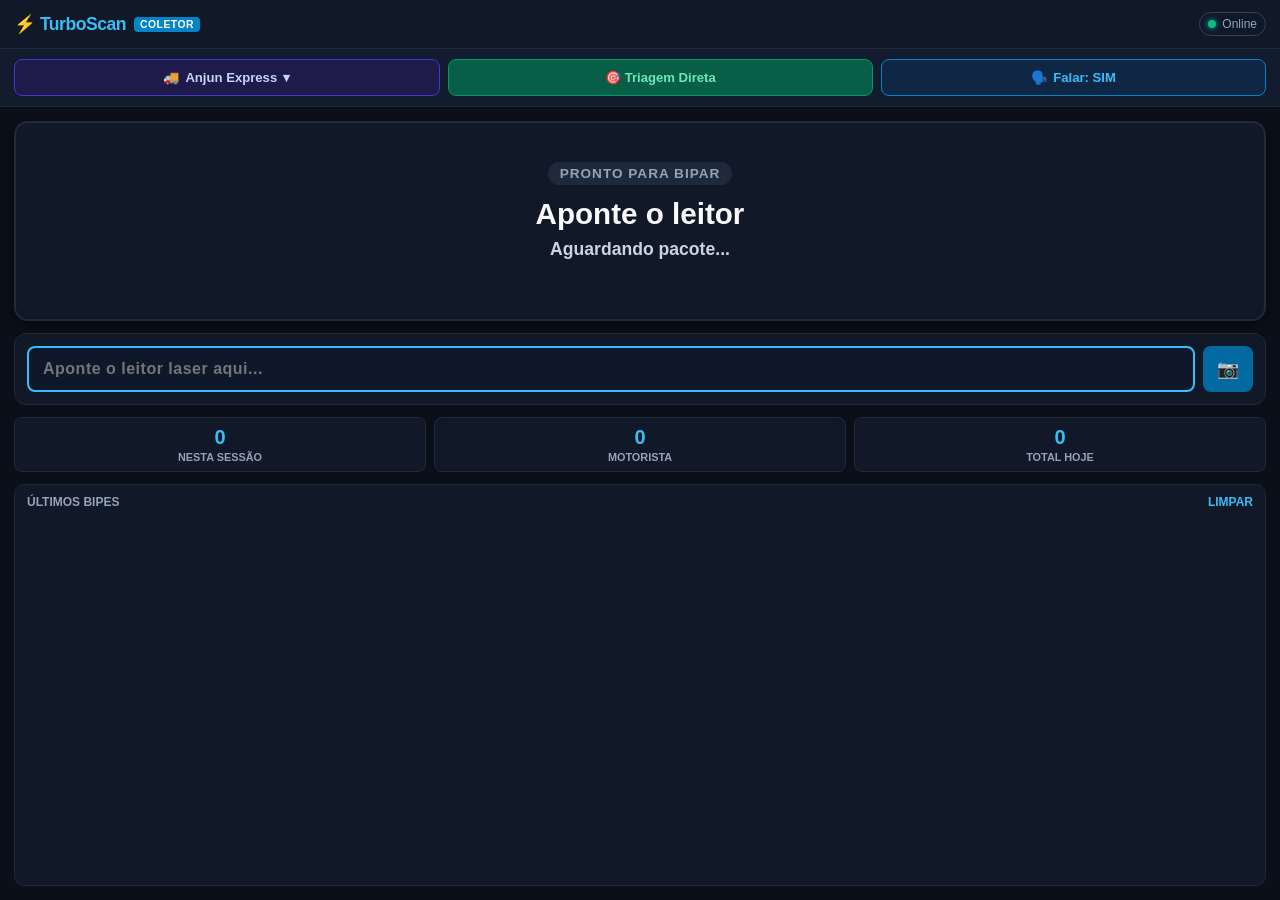
==== commit 9e3b66e0: "Add files via upload" ====
--- a/coletor.html
+++ b/coletor.html
@@ -1491,6 +1491,7 @@
             <span style="font-size: 0.75rem; opacity: 0.8;">🔍 ▾</span>
 
         </button>
+        <button id="btn-limpar-motorista-bar" type="button" onclick="limparSelecaoMotorista(event)" style="display: none; background: rgba(239, 68, 68, 0.15); border: 1px solid rgba(239, 68, 68, 0.4); color: #f87171; border-radius: 6px; padding: 6px 10px; font-size: 0.76rem; font-weight: 800; cursor: pointer; white-space: nowrap;" title="Limpar cidades ou motorista">✕ Limpar</button>
 
         <!-- Select nativo oculto para manter 100% de retrocompatibilidade com eventos -->
 
@@ -1815,10 +1816,95 @@
 
 
     <script>
+
+        // ==========================================
+        // CONTROLE E LICENCIAMENTO DE DISPOSITIVOS COLETOR
+        // ==========================================
+        function obterDeviceId() {
+            let did = localStorage.getItem('turboscan_coletor_device_id');
+            if (!did) {
+                did = 'pda_' + Math.random().toString(36).substring(2, 9) + '_' + Date.now().toString(36);
+                localStorage.setItem('turboscan_coletor_device_id', did);
+            }
+            return did;
+        }
+
+        function obterDeviceNome() {
+            let nome = localStorage.getItem('turboscan_coletor_device_nome');
+            if (!nome) {
+                const ua = navigator.userAgent || '';
+                let detected = 'Celular/PDA';
+                if (/android/i.test(ua)) detected = 'Android PDA';
+                else if (/iphone|ipad/i.test(ua)) detected = 'iPhone';
+                const did = obterDeviceId();
+                nome = `${detected} (${did.slice(-4).toUpperCase()})`;
+                localStorage.setItem('turboscan_coletor_device_nome', nome);
+            }
+            return nome;
+        }
+
+        let coletorAutorizadoAtivo = true;
+
+        function mostrarBloqueioColetor(msg, titulo = 'LIMITE DE COLETORES') {
+            coletorAutorizadoAtivo = false;
+            const modal = document.getElementById('modal-bloqueio-coletor');
+            const elMsg = document.getElementById('bloqueio-coletor-msg');
+            const elTit = document.getElementById('bloqueio-coletor-titulo');
+            const elNom = document.getElementById('bloqueio-device-nome');
+            const elId = document.getElementById('bloqueio-device-id');
+            if (modal) modal.style.display = 'flex';
+            if (elMsg) elMsg.innerText = msg || 'Limite de coletores atingido para esta licença.';
+            if (elTit) elTit.innerText = titulo;
+            if (elNom) elNom.innerText = obterDeviceNome();
+            if (elId) elId.innerText = `ID: ${obterDeviceId()}`;
+            if (input) input.blur();
+        }
+
+        function esconderBloqueioColetor() {
+            coletorAutorizadoAtivo = true;
+            const modal = document.getElementById('modal-bloqueio-coletor');
+            if (modal) modal.style.display = 'none';
+        }
+
+        async function autenticarDispositivoColetor() {
+            try {
+                const res = await fetch('/api/coletor/autenticar', {
+                    method: 'POST',
+                    headers: { 'Content-Type': 'application/json' },
+                    body: JSON.stringify({
+                        device_id: obterDeviceId(),
+                        nome_dispositivo: obterDeviceNome()
+                    })
+                });
+                const data = await res.json().catch(() => ({}));
+                if (!res.ok || data.autorizado === false) {
+                    mostrarBloqueioColetor(data.motivo || 'Limite de coletores atingido para esta licença.', data.codigo === 'DISPOSITIVO_BLOQUEADO' ? 'APARELHO BLOQUEADO' : 'LIMITE DE COLETORES');
+                    return false;
+                } else {
+                    esconderBloqueioColetor();
+                    return true;
+                }
+            } catch (_) {
+                return true; // Se offline temporário, não trava na inicialização
+            }
+        }
+
+        async function tentarReconectarColetor() {
+            const btn = event ? event.target : null;
+            if (btn) btn.innerText = 'Verificando licença...';
+            const ok = await autenticarDispositivoColetor();
+            if (ok) {
+                esconderBloqueioColetor();
+                carregarStatus(true);
+            }
+            if (btn) btn.innerText = '🔄 Tentar Novamente';
+        }
+
         // State Globals
         let sheetMotoristaAberta = false;
         let abaAtivaMotorista = 'todos';
         let listaOpcoesMotorista = [];
+        let cidadesSelecionadasColetor = [];
         let ultimoHashOpcoesMotoristas = '';
         let falarCidadeAtivo = (localStorage.getItem('turboscan_coletor_falar') !== 'false');
 
@@ -2899,9 +2985,16 @@
                         tipoAnterior = item.tipo;
                     }
 
-                    const isSelected = (item.val === selVal) || (selVal && item.val && (selVal.includes(item.val) || item.val.includes(selVal)));
+                    let isSelected = false;
+                    if (item.tipo === 'cidades') {
+                        const nomeCid = item.val.startsWith('cid:') ? item.val.substring(4) : item.val;
+                        isSelected = cidadesSelecionadasColetor.includes(nomeCid) || (selVal === item.val);
+                    } else {
+                        isSelected = (item.val === selVal);
+                    }
+
                     html += `
-                        <div class="sheet-opt ${isSelected ? 'selected' : ''}" data-val="${item.val}">
+                        <div class="sheet-opt ${isSelected ? 'selected' : ''}" data-val="${item.val}" data-tipo="${item.tipo || ''}">
                             <div style="display: flex; align-items: center; gap: 8px; flex: 1; overflow: hidden; pointer-events: none;">
                                 <span style="font-size: 1.05rem;">${item.icone}</span>
                                 <span style="white-space: nowrap; overflow: hidden; text-overflow: ellipsis; font-size: 0.95rem;">${item.texto}</span>
@@ -2911,13 +3004,30 @@
                     `;
                 });
 
-                containerOpcoesMotoristas.innerHTML = html;
+                const temAlgumaSelecao = (cidadesSelecionadasColetor.length > 0) || (selVal && selVal !== '');
+                const optLimparHtml = temAlgumaSelecao ? `
+                    <div class="sheet-opt sheet-opt-clear" data-val="" onclick="limparSelecaoMotorista(event)" style="border-left: 3px solid #ef4444; background: rgba(239, 68, 68, 0.08); margin-bottom: 6px;">
+                        <div style="display: flex; align-items: center; gap: 8px; flex: 1; color: #f87171; font-weight: 700; pointer-events: none;">
+                            <span style="font-size: 1.05rem;">✕</span>
+                            <span>Limpar Seleção (Sem Destino / Entrada Livre)</span>
+                        </div>
+                    </div>
+                ` : '';
+
+                containerOpcoesMotoristas.innerHTML = optLimparHtml + html;
 
                 containerOpcoesMotoristas.querySelectorAll('.sheet-opt').forEach(optEl => {
                     optEl.addEventListener('click', (e) => {
                         if (e) { e.preventDefault(); e.stopPropagation(); }
                         const val = optEl.getAttribute('data-val');
-                        selecionarOpcaoMotorista(val);
+                        const tipo = optEl.getAttribute('data-tipo') || '';
+                        if (!val) {
+                            limparSelecaoMotorista(e);
+                        } else if (tipo === 'cidades' || (val && val.startsWith('cid:'))) {
+                            alternarCidadeColetor(val);
+                        } else {
+                            selecionarOpcaoMotorista(val);
+                        }
                     });
                 });
             } catch (err) {
@@ -2928,7 +3038,106 @@
             }
         }
 
+        function limparSelecaoMotorista(e) {
+            if (e) { e.preventDefault(); e.stopPropagation(); }
+            cidadesSelecionadasColetor = [];
+            motoristaAtivo = '';
+            if (driverSelect) {
+                driverSelect.value = '';
+                driverSelect.dispatchEvent(new Event('change'));
+            }
+            atualizarBotaoMotoristaSelecionado();
+            if (plataformaAtiva === 'loggi') {
+                fetch('/loggi/definir-grupo', {
+                    method: 'POST',
+                    headers: { 'Content-Type': 'application/json' },
+                    body: JSON.stringify({ modo: 'novo', cidade: null, reset: true })
+                }).catch(() => {});
+            }
+            fetch('/api/coletor/trocar-motorista', {
+                method: 'POST',
+                headers: { 'Content-Type': 'application/json' },
+                body: JSON.stringify({ motorista: '' })
+            }).catch(() => {});
+            if (sheetMotoristaAberta) {
+                renderizarOpcoesSheetMotorista();
+                fecharSheetMotorista();
+            }
+            manterFocoInput(false);
+        }
+
+        function alternarCidadeColetor(val) {
+            const nomeCid = val.startsWith('cid:') ? val.substring(4) : val;
+            const idx = cidadesSelecionadasColetor.indexOf(nomeCid);
+            if (idx >= 0) {
+                cidadesSelecionadasColetor.splice(idx, 1);
+            } else {
+                cidadesSelecionadasColetor.push(nomeCid);
+            }
+
+            if (cidadesSelecionadasColetor.length === 0) {
+                limparSelecaoMotorista();
+                return;
+            }
+
+            if (cidadesSelecionadasColetor.length === 1) {
+                const uCid = cidadesSelecionadasColetor[0];
+                let opt = Array.from(driverSelect.options).find(o => o.value === `cid:${uCid}`);
+                if (!opt) {
+                    opt = document.createElement('option');
+                    opt.value = `cid:${uCid}`;
+                    opt.innerText = `🏙️ ${uCid}`;
+                    driverSelect.appendChild(opt);
+                }
+                driverSelect.value = `cid:${uCid}`;
+                motoristaAtivo = `cid:${uCid}`;
+                if (plataformaAtiva === 'loggi') {
+                    fetch('/loggi/definir-grupo', {
+                        method: 'POST',
+                        headers: { 'Content-Type': 'application/json' },
+                        body: JSON.stringify({ modo: 'novo', cidade: uCid, tags: [uCid] })
+                    }).catch(() => {});
+                }
+                fetch('/api/coletor/trocar-motorista', {
+                    method: 'POST',
+                    headers: { 'Content-Type': 'application/json' },
+                    body: JSON.stringify({ motorista: uCid })
+                }).catch(() => {});
+            } else {
+                const valMulti = `cids:${cidadesSelecionadasColetor.join(',')}`;
+                let opt = Array.from(driverSelect.options).find(o => o.value === valMulti);
+                if (!opt) {
+                    opt = document.createElement('option');
+                    opt.value = valMulti;
+                    opt.innerText = `🏙️ ${cidadesSelecionadasColetor.join(', ')}`;
+                    driverSelect.appendChild(opt);
+                }
+                driverSelect.value = valMulti;
+                motoristaAtivo = valMulti;
+                if (plataformaAtiva === 'loggi') {
+                    fetch('/loggi/definir-grupo', {
+                        method: 'POST',
+                        headers: { 'Content-Type': 'application/json' },
+                        body: JSON.stringify({ modo: 'novo', cidade: cidadesSelecionadasColetor[0], tags: cidadesSelecionadasColetor })
+                    }).catch(() => {});
+                }
+                fetch('/api/coletor/trocar-motorista', {
+                    method: 'POST',
+                    headers: { 'Content-Type': 'application/json' },
+                    body: JSON.stringify({ motorista: cidadesSelecionadasColetor.join(' + ') })
+                }).catch(() => {});
+            }
+
+            atualizarBotaoMotoristaSelecionado();
+            renderizarOpcoesSheetMotorista();
+        }
+
         function selecionarOpcaoMotorista(val) {
+            if (!val || (driverSelect && driverSelect.value === val)) {
+                limparSelecaoMotorista();
+                return;
+            }
+            cidadesSelecionadasColetor = [];
             if (driverSelect) {
                 let opt = Array.from(driverSelect.options).find(o => o.value === val);
                 if (!opt) {
@@ -2949,16 +3158,32 @@
         function atualizarBotaoMotoristaSelecionado() {
 
             if (!txtMotoristaSelecionado) return;
+            const btnLimparBar = document.getElementById('btn-limpar-motorista-bar');
+            const btnLimparHdr = document.getElementById('btn-limpar-sheet-header');
+
+            if (cidadesSelecionadasColetor.length > 1) {
+                txtMotoristaSelecionado.innerText = `🏙️ ${cidadesSelecionadasColetor.join(', ')} (${cidadesSelecionadasColetor.length} cidades)`;
+                if (btnLimparBar) btnLimparBar.style.display = 'block';
+                if (btnLimparHdr) btnLimparHdr.style.display = 'block';
+                return;
+            } else if (cidadesSelecionadasColetor.length === 1) {
+                txtMotoristaSelecionado.innerText = `🏙️ ${cidadesSelecionadasColetor[0]}`;
+                if (btnLimparBar) btnLimparBar.style.display = 'block';
+                if (btnLimparHdr) btnLimparHdr.style.display = 'block';
+                return;
+            }
 
             const selVal = driverSelect ? driverSelect.value : '';
 
             if (!selVal) {
-
                 txtMotoristaSelecionado.innerText = (plataformaAtiva === 'loggi') ? 'Selecione Grupo ou Cidade...' : 'Selecione o motorista...';
-
+                if (btnLimparBar) btnLimparBar.style.display = 'none';
+                if (btnLimparHdr) btnLimparHdr.style.display = 'none';
                 return;
-
-            }
+            }
+
+            if (btnLimparBar) btnLimparBar.style.display = 'block';
+            if (btnLimparHdr) btnLimparHdr.style.display = 'block';
 
             const achado = listaOpcoesMotorista.find(it => it.val === selVal);
 
@@ -3065,7 +3290,12 @@
         async function carregarStatus(forcarRenderSheet = false) {
             let data = null;
             try {
-                const res = await fetch(`/api/coletor/status?plataforma=${plataformaAtiva}&conta=${contaAtiva}&_=${Date.now()}`);
+                const res = await fetch(`/api/coletor/status?plataforma=${plataformaAtiva}&conta=${contaAtiva}&device_id=${encodeURIComponent(obterDeviceId())}&_=${Date.now()}`);
+                if (res.status === 403) {
+                    const errData = await res.json().catch(() => ({}));
+                    mostrarBloqueioColetor(errData.mensagem || 'Limite de coletores móveis atingido para esta licença.');
+                    return;
+                }
                 if (res.ok) {
                     data = await res.json();
                     falhasConsecutivasStatus = 0;
@@ -3448,25 +3678,24 @@
 
                 let cidsEnvio = [];
 
-                if (!modoTriagemDireta && driverSelect.value) {
-
-                    const rawVal = driverSelect.value;
-
-                    if (rawVal.startsWith('grp:')) {
-
-                        const partes = rawVal.substring(4).split('|');
-
-                        motEnvio = partes[1] || partes[0];
-
-                    } else if (rawVal.startsWith('cid:')) {
-
-                        const cid = rawVal.substring(4);
-
-                        motEnvio = cid;
-
-                        cidsEnvio = [cid];
-
-                    } else if (rawVal.startsWith('mot:')) {
+                if (!modoTriagemDireta) {
+                    if (cidadesSelecionadasColetor.length > 0) {
+                        motEnvio = cidadesSelecionadasColetor.join(' + ');
+                        cidsEnvio = [...cidadesSelecionadasColetor];
+                    } else if (driverSelect.value) {
+                        const rawVal = driverSelect.value;
+                        if (rawVal.startsWith('grp:')) {
+                            const partes = rawVal.substring(4).split('|');
+                            motEnvio = partes[1] || partes[0];
+                        } else if (rawVal.startsWith('cid:')) {
+                            const cid = rawVal.substring(4);
+                            motEnvio = cid;
+                            cidsEnvio = [cid];
+                        } else if (rawVal.startsWith('cids:')) {
+                            const cids = rawVal.substring(5).split(',').filter(Boolean);
+                            motEnvio = cids.join(' + ');
+                            cidsEnvio = cids;
+                        } else if (rawVal.startsWith('mot:')) {
 
                         motEnvio = rawVal.substring(4);
 
@@ -3494,7 +3723,11 @@
 
                     triagem_direta: Boolean(modoTriagemDireta),
 
-                    origem: 'coletor'
+                    origem: 'coletor',
+
+                    device_id: obterDeviceId(),
+
+                    nome_dispositivo: obterDeviceNome()
 
                 };
 
@@ -3513,7 +3746,10 @@
 
 
                 const data = await res.json();
-
+                if (res.status === 403) {
+                    mostrarBloqueioColetor(data.mensagem || 'Coletor não autorizado ou limite de licenças excedido.');
+                    return;
+                }
                 exibirResultado(codAtual, data);
 
             } catch (e) {
@@ -4140,6 +4376,8 @@
 
         }
 
+        autenticarDispositivoColetor();
+
         carregarStatus();
 
         setInterval(carregarStatus, 5000);
@@ -4148,6 +4386,33 @@
 
     </script>
 
+
+    <!-- Modal de Bloqueio por Limite de Coletores na Licença -->
+    <div id="modal-bloqueio-coletor" style="display: none; position: fixed; inset: 0; background: rgba(9, 13, 22, 0.97); backdrop-filter: blur(14px); -webkit-backdrop-filter: blur(14px); z-index: 99999999; flex-direction: column; align-items: center; justify-content: center; padding: 20px; box-sizing: border-box; font-family: -apple-system, BlinkMacSystemFont, 'Segoe UI', Roboto, sans-serif;">
+        <div style="background: #111827; border: 2px solid #ef4444; border-radius: 18px; padding: 28px 22px; max-width: 380px; width: 100%; box-shadow: 0 20px 50px rgba(239, 68, 68, 0.35); display: flex; flex-direction: column; align-items: center; gap: 14px; text-align: center;">
+            <div style="width: 68px; height: 68px; border-radius: 50%; background: rgba(239, 68, 68, 0.15); border: 2px solid #ef4444; display: flex; align-items: center; justify-content: center; font-size: 2.2rem;">
+                🚫
+            </div>
+            <h2 id="bloqueio-coletor-titulo" style="margin: 0; color: #f87171; font-size: 1.25rem; font-weight: 800; letter-spacing: 0.5px;">
+                COLETOR BLOQUEADO
+            </h2>
+            <p id="bloqueio-coletor-msg" style="margin: 0; color: #cbd5e1; font-size: 0.88rem; line-height: 1.5;">
+                Limite de coletores móveis atingido para esta licença.
+            </p>
+            <div style="background: #090d16; border: 1px solid #1e293b; border-radius: 10px; padding: 10px 14px; width: 100%; box-sizing: border-box; text-align: left;">
+                <div style="font-size: 0.72rem; color: #64748b; font-weight: 700; text-transform: uppercase;">Identificação deste Aparelho:</div>
+                <div id="bloqueio-device-nome" style="font-size: 0.88rem; color: #38bdf8; font-weight: 700; margin-top: 2px; word-break: break-all;">---</div>
+                <div id="bloqueio-device-id" style="font-size: 0.68rem; color: #475569; font-family: monospace; margin-top: 2px;">---</div>
+            </div>
+            <p style="margin: 0; font-size: 0.76rem; color: #94a3b8; line-height: 1.4;">
+                Para conectar este aparelho, acesse o <strong>TurboScan no computador</strong>, clique em <strong>Coletor</strong> e libere uma vaga ou contate o suporte da sua licença.
+            </p>
+            <button type="button" onclick="tentarReconectarColetor()" style="background: linear-gradient(135deg, #ef4444, #dc2626); color: #fff; border: none; border-radius: 10px; padding: 12px 20px; font-size: 0.88rem; font-weight: 800; width: 100%; cursor: pointer; display: flex; align-items: center; justify-content: center; gap: 8px;">
+                <span>🔄</span> Tentar Novamente
+            </button>
+        </div>
+    </div>
+
 </body>
 
 </html>
